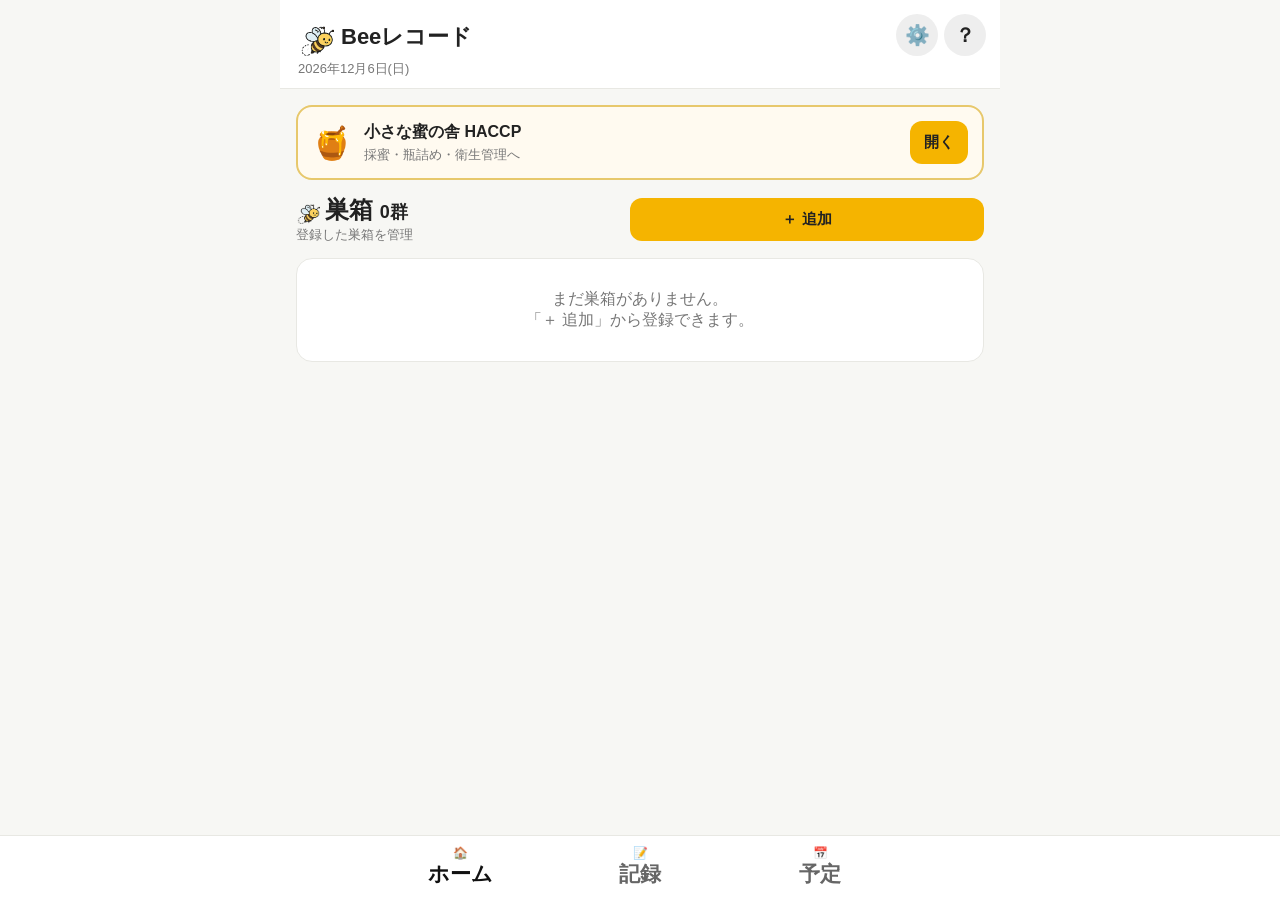
==== index.html @ dd60d052 "Add files via upload" ====
<!doctype html>
<html lang="ja">
<head>
<meta charset="utf-8">
<meta name="viewport" content="width=device-width,initial-scale=1,viewport-fit=cover">
<meta name="theme-color" content="#f5b400">
<meta name="bee-manager-version" content="V63">
<link rel="manifest" href="manifest.json">
<link rel="apple-touch-icon" href="icon-180.png">
<meta name="apple-mobile-web-app-capable" content="yes">
<meta name="apple-mobile-web-app-status-bar-style" content="default">
<title>Beeレコード</title>
<style>
:root{--bg:#f7f7f4;--card:#fff;--ink:#222;--muted:#777;--accent:#f5b400;--line:#e8e8e3;--danger:#d9534f}
*{box-sizing:border-box}body{margin:0;background:var(--bg);color:var(--ink);font-family:-apple-system,BlinkMacSystemFont,"Hiragino Sans","Yu Gothic",sans-serif}
.app{max-width:720px;margin:auto;min-height:100vh;padding-bottom:84px}header{padding:18px 18px 10px;background:var(--card);position:sticky;top:0;z-index:5;border-bottom:1px solid var(--line)}
h1{font-size:22px;margin:0}.date{font-size:13px;color:var(--muted);margin-top:4px}main{padding:16px}.section-title{font-weight:700;margin:18px 0 10px}
.grid{display:grid;grid-template-columns:1fr 1fr;gap:10px}.stat,.card{background:var(--card);border:1px solid var(--line);border-radius:16px;padding:14px}.stat b{font-size:22px;display:block;margin-top:4px}
.muted{color:var(--muted);font-size:13px}button{border:0;border-radius:12px;padding:12px 14px;font-weight:700;font-size:15px;background:var(--accent);color:#222}button.secondary{background:#eee}
.row{display:flex;gap:8px;align-items:center}.row>*{flex:1}.nav{position:fixed;bottom:0;left:0;right:0;background:#fff;border-top:1px solid var(--line);display:flex;justify-content:center;z-index:10}
.nav button{background:transparent;border-radius:0;flex:1;max-width:180px;font-size:12px;color:#666;padding:10px 4px 12px}.nav button.active{color:#111}.nav span{display:block;font-size:21px}
input,select,textarea{width:100%;padding:12px;border:1px solid #ddd;border-radius:11px;background:#fff;font-size:16px}label{display:block;font-size:13px;font-weight:700;margin:12px 0 6px}
.hive{margin-bottom:10px}.hive-head{display:flex;justify-content:space-between;align-items:center}.badge{padding:5px 8px;border-radius:99px;background:#fff3c7;font-size:12px}
.actions{display:flex;gap:8px;margin-top:12px}.actions button{flex:1}.hidden{display:none!important}.back{margin-bottom:12px}.photo-preview{max-width:100%;border-radius:12px;margin-top:8px}
.small{font-size:12px}.danger{color:var(--danger)}.empty{text-align:center;color:var(--muted);padding:30px 10px}.hint{font-size:12px;color:var(--muted);margin-top:6px}
.flow-wrap{margin-top:12px}.flow-title{font-weight:700;margin-bottom:8px}.flow-row{display:flex;gap:8px;overflow-x:auto;padding:4px 2px 8px}
.flow-item{min-width:42px;text-align:center}.flow-frame{width:42px;height:38px;margin:auto;border:2px solid #9b6b32;border-radius:8px;background:#f5f0df;position:relative;padding:3px;box-shadow:inset 0 0 0 1px #d5b57c}
.flow-frame:before,.flow-frame:after{content:"";position:absolute;left:7px;right:7px;height:1px;background:#c9a86f}.flow-frame:before{top:12px}.flow-frame:after{top:24px}
.flow-frame .honey{position:absolute;left:6px;right:6px;bottom:5px;height:0;border-radius:5px;background:#f5b400;opacity:.85}
.flow-frame[data-level="少ない"] .honey{height:18%}.flow-frame[data-level="半分"] .honey{height:43%}.flow-frame[data-level="多い"] .honey{height:68%}.flow-frame[data-level="満杯"] .honey{height:88%}
.flow-label{font-size:12px;font-weight:700;margin-top:4px}.flow-level{font-size:11px;color:var(--muted);margin-top:2px}
.box-stack{display:flex;flex-direction:column;gap:4px;margin-top:10px}.box-tier{height:38px;border:2px solid #9b6b32;border-radius:6px;background:#eee8d6;display:flex;align-items:center;justify-content:center;font-size:12px}.box-tier.built{background:#f5d36b;font-weight:700}
.work-register-section-title{font-size:15px;font-weight:800;margin:12px 0 7px;padding:0}.work-choice{display:grid;grid-template-columns:1fr 1fr;gap:8px}.work-choice button{background:#eee}.work-choice button.selected{background:var(--accent)}
.check-grid{display:grid;grid-template-columns:1fr 1fr;gap:8px}.check{border:1px solid #ddd;border-radius:10px;padding:10px;background:#fff}.check input{width:auto;margin-right:6px}
.move-location{margin-top:4px;line-height:1.45;text-align:left}</style>

<style id="record-b-model-v3">
.record-b-card{background:#fff;border:1px solid #e5e3dc;border-radius:16px;margin-bottom:12px;padding:12px;box-shadow:0 2px 8px rgba(0,0,0,.045)}
.record-b-layout{display:grid;grid-template-columns:76px minmax(0,1fr) 122px;gap:12px;align-items:stretch}
.record-b-year{font-size:10px;font-weight:700;line-height:1.2;margin-top:3px}
.record-b-monthday{font-size:13px;font-weight:800;line-height:1.2;margin-top:2px}
.record-b-weather{font-size:10px;line-height:1.2;margin-top:6px}
.record-b-temp{font-size:10px;font-weight:700;line-height:1.2;margin-top:2px}
.record-b-left{border-right:1px solid #ece9e1;padding:10px 8px;display:flex;flex-direction:column;align-items:center;text-align:center;justify-content:center;border-radius:10px;min-height:100%;box-sizing:border-box}
.record-b-left.record-color-inspection{background:#fff1bd}.record-b-left.record-color-harvest{background:#dcecff}.record-b-left.record-color-addbox{background:#e2f6d7}.record-b-left.record-color-medicine{background:#f2e4ff}.record-b-left.record-color-remove{background:#ffe0df}.record-b-left.record-color-move{background:#e0f4f2}
.record-b-type{width:100%;padding:8px 5px;border-radius:12px;font-size:12px;font-weight:800}
.record-b-date{font-size:10px;line-height:1.45;color:#555;margin-top:8px;word-break:keep-all}
.record-b-center{min-width:0;display:flex;flex-direction:column;justify-content:center}
.record-b-hive-name{font-size:11px;color:#777;margin-bottom:3px}
.record-b-title{font-size:16px;font-weight:800;margin-bottom:5px}
.record-b-info{font-size:11px;line-height:1.65}
.record-b-section{font-size:10px;font-weight:800;color:#777;margin-top:5px;margin-bottom:2px}.record-b-value{font-size:13px;font-weight:700;line-height:1.45}.record-b-work{font-size:11px;line-height:1.65}.record-photo-button{margin-top:7px;width:100%;padding:7px 8px;border:1px solid #ddd;border-radius:9px;background:#fff;font-size:11px;font-weight:800;color:#333}.record-photo-button:active{transform:scale(.98)}.record-photo-modal{position:fixed;inset:0;background:rgba(0,0,0,.72);z-index:9999;display:flex;align-items:center;justify-content:center;padding:18px}.record-photo-panel{width:min(92vw,520px);max-height:88vh;background:#fff;border-radius:16px;padding:12px;overflow:auto}.record-photo-head{display:flex;justify-content:space-between;align-items:center;gap:10px;margin-bottom:8px}.record-photo-close{width:auto;padding:7px 11px;border-radius:9px;background:#eee;color:#333}.record-photo-list{display:flex;flex-direction:column;gap:10px}.record-photo-list img{width:100%;height:auto;border-radius:10px;display:block}
.record-b-info b{font-weight:800}
.record-b-right{background:#faf8f2;border-radius:11px;padding:6px 5px;text-align:center;display:flex;flex-direction:column;justify-content:center}
.record-hive-figure{background:transparent;text-align:center}
.record-flow-title{font-size:7px;font-weight:800;color:#333;margin:0 0 3px}
.record-flow-stack{display:flex;justify-content:center;gap:4px;margin-bottom:6px}
.record-flow-item{width:25px;flex:0 0 25px}
.record-flow-frame{height:34px;border:1.7px solid #936b32;border-radius:4px;background:#f5f0df;position:relative;overflow:hidden}
.record-flow-frame:before,.record-flow-frame:after{content:"";position:absolute;left:3px;right:3px;height:1px;background:#c9a86f;z-index:2}
.record-flow-frame:before{top:10px}.record-flow-frame:after{top:20px}
.record-honey{position:absolute;left:3px;right:3px;bottom:2px;height:0;background:#f5b400;border-radius:3px;opacity:.9}
.record-flow-frame[data-level="少ない"] .record-honey{height:18%}
.record-flow-frame[data-level="半分"] .record-honey{height:43%}
.record-flow-frame[data-level="多い"] .record-honey{height:68%}
.record-flow-frame[data-level="満杯"] .record-honey{height:88%}
.record-flow-frame span{position:absolute;bottom:0;left:0;right:0;font-size:6px;line-height:9px;font-weight:800;z-index:3}
.record-flow-level{font-size:6px;color:#777;white-space:nowrap;overflow:hidden}
.harvest-flow-picker .flow-item{cursor:pointer}.harvest-flow-picker .flow-frame.selected{outline:3px solid #f5b400;background:#ffe9a3}
.record-box-title{font-size:7px;font-weight:800;color:#333;margin:0 0 3px}
.record-box-stack{display:flex;flex-direction:column;gap:2px;margin:0 4px}
.record-box-tier{height:17px;border:1.4px solid #936b45;border-radius:3px;background:#eee;position:relative;display:flex;align-items:center;justify-content:center;overflow:hidden;box-sizing:border-box}
.record-box-tier.built,.record-box-tier.empty{height:17px}
.record-box-tier.built{background:#f5d36b}
.record-box-tier span{font-size:7px;line-height:1;display:flex;align-items:center;justify-content:center;width:100%;height:100%;text-align:center;color:#684b2d;font-weight:800}
.record-hive-caption{font-size:7px;color:#777;margin-top:4px}
.record-photos{display:flex;gap:6px;overflow-x:auto;margin-top:8px}
.record-photos .photo-preview{width:72px;height:54px;object-fit:cover;margin-top:0;flex:0 0 auto}
.record-color-inspection{background:#fff1bd;color:#795b16}
.record-color-harvest{background:#dcecff;color:#2462a3}
.record-color-addbox{background:#e2f6d7;color:#2c7a25}
.record-color-medicine{background:#f2e4ff;color:#7142a5}
.record-color-remove{background:#ffe0df;color:#a33a35}
.record-color-move{background:#e0f4f2;color:#23736e}
@media(max-width:380px){.record-b-layout{grid-template-columns:64px minmax(0,1fr) 106px;gap:8px}.record-b-title{font-size:14px}.record-b-info{font-size:10px}.record-b-date{font-size:9px}.record-flow-item{width:22px}.record-flow-frame{height:31px}.record-box-stack{margin:0 3px}.record-box-tier,.record-box-tier.built,.record-box-tier.empty{height:16px}.record-box-tier span{line-height:1}}
</style>


<style id="record-swipe-delete">
.record-swipe{position:relative;overflow:hidden;border-radius:16px;margin-bottom:12px;background:#e85b55}
.record-swipe .record-b-card{position:relative;z-index:2;margin-bottom:0;transition:transform .22s ease;touch-action:pan-y}
.record-delete{position:absolute;z-index:1;right:0;top:0;bottom:0;width:78px;border:0;border-radius:0;background:#e85b55;color:#fff;font-size:14px;font-weight:800;cursor:pointer}
.record-swipe.open .record-b-card{transform:translateX(-78px)}
.harvest-box-picker .box-tier{cursor:pointer}
</style>

<style id="v47-schedule-only">
.schedule-head{display:flex;justify-content:space-between;align-items:center;gap:10px;margin-bottom:14px}.schedule-head h2{margin:0}.schedule-sub{font-size:12px;color:var(--muted);margin-top:3px}.schedule-add{padding:10px 14px}.week-card{background:#fff;border:1px solid var(--line);border-radius:16px;padding:12px;margin-bottom:18px}.week-month{text-align:center;font-weight:800;margin-bottom:10px}.week-row{display:grid;grid-template-columns:repeat(7,1fr);gap:3px;text-align:center}.week-day{font-size:10px;color:#777}.week-date{height:34px;display:flex;align-items:center;justify-content:center;border-radius:50%;font-size:13px;position:relative}.week-date.today{background:var(--accent);font-weight:800}.week-date.has-task:after{content:"";width:5px;height:5px;border-radius:50%;background:#9b6b32;position:absolute;bottom:1px}.schedule-section{display:flex;align-items:center;justify-content:space-between;margin:17px 2px 8px}.schedule-section b{font-size:16px}.count-pill{font-size:11px;background:#eee;padding:5px 9px;border-radius:99px}.task-card{background:#fff;border:1px solid var(--line);border-radius:16px;padding:12px;margin-bottom:9px;display:grid;grid-template-columns:50px minmax(0,1fr);gap:10px;align-items:center}.task-time{text-align:center;font-size:12px;font-weight:800}.task-main{min-width:0}.task-title{font-weight:800;font-size:15px}.task-meta{font-size:12px;color:#666;margin-top:3px}.task-memo{font-size:11px;color:#777;margin-top:3px}.task-actions{grid-column:1/-1;display:flex;gap:7px}.task-actions button{flex:1;padding:9px;font-size:12px}.task-record{background:var(--accent);color:#222}.task-done{opacity:.58}.schedule-form-title{margin:0 0 12px}.schedule-form .card{margin-bottom:10px}.schedule-work-grid{display:grid;grid-template-columns:1fr 1fr;gap:8px;margin-top:8px}.schedule-work-grid button{background:#eee;padding:12px 8px;font-size:13px}.schedule-work-grid button.selected{background:var(--accent)}.schedule-save{width:100%;margin-top:12px}.schedule-empty{text-align:center;padding:22px;color:#777}.month-nav{display:flex;align-items:center;justify-content:space-between;margin-bottom:10px}.month-nav button{background:#eee;padding:7px 11px;font-size:13px}.month-title{font-weight:800}.month-grid{display:grid;grid-template-columns:repeat(7,1fr);gap:3px;text-align:center}.month-cell{height:38px;display:flex;align-items:center;justify-content:center;position:relative;border-radius:10px;font-size:13px}.month-cell.blank{visibility:hidden}.month-cell.today{background:var(--accent);font-weight:800}.month-cell.has-task:after{content:"";width:5px;height:5px;border-radius:50%;background:#9b6b32;position:absolute;bottom:3px}.month-cell{cursor:pointer}.month-cell.selected{outline:2px solid #9b6b32;outline-offset:-2px}.selected-day-head{display:flex;align-items:center;justify-content:space-between;margin:17px 2px 8px}.selected-day-head b{font-size:16px}.calendar-marks{position:absolute;bottom:3px;left:0;right:0;display:flex;justify-content:center;gap:3px;height:6px}.calendar-dot{width:5px;height:5px;border-radius:50%}.calendar-dot.task{background:#f5b400;border:1px solid #9b6b32}.calendar-dot.record{background:#5b9bd5}.calendar-legend{display:flex;justify-content:center;gap:16px;margin-top:9px;font-size:10px;color:#666}.calendar-legend span{display:flex;align-items:center;gap:5px}.calendar-legend i{display:inline-block;width:7px;height:7px;border-radius:50%}.calendar-legend .task{background:#f5b400;border:1px solid #9b6b32}.calendar-legend .record{background:#5b9bd5}.day-record-card{background:#fff;border:1px solid var(--line);border-left:5px solid #5b9bd5;border-radius:14px;padding:11px 12px;margin-bottom:8px}.day-record-title{font-weight:800;font-size:14px}.day-record-meta{font-size:12px;color:#666;margin-top:3px}.day-record-memo{font-size:11px;color:#777;margin-top:5px;white-space:pre-wrap}.selected-day-subhead{display:flex;align-items:center;justify-content:space-between;margin:10px 2px 7px}.selected-day-subhead b{font-size:13px}
</style>

<style id="v54-bee-record-brand">
.bee-mark{display:inline-block;width:34px;height:34px;object-fit:contain;vertical-align:middle;margin-right:5px}
.bee-mark.small{width:25px;height:25px;margin-right:4px}
.bee-brand{display:flex;align-items:center;gap:3px}
.bee-brand .bee-mark{width:38px;height:38px;margin-right:2px}
</style>
</head>
<body>
<div class="app">
<header style="position:sticky"><button id="backupSettingsBtn" type="button" aria-label="設定" onclick="openBackupSettings()" style="position:absolute;right:62px;top:14px;width:42px;height:42px;padding:0;background:#eee;border-radius:50%;font-size:20px;z-index:2">⚙️</button><button id="helpBtn" type="button" aria-label="使い方" onclick="openBeeHelp()" style="position:absolute;right:14px;top:14px;width:42px;height:42px;padding:0;background:#eee;border-radius:50%;font-size:20px;z-index:2">？</button><h1 class="bee-brand"><img class="bee-mark" src="[data-uri]" alt=""><span>Beeレコード</span></h1><div class="date" id="today"></div></header>
<main id="main"></main>
<nav class="nav">
<button data-tab="home" class="active">🏠<span>ホーム</span></button>
<button data-tab="records">📝<span>記録</span></button>
<button data-tab="calendar">📅<span>予定</span></button>
</nav>
</div>
<script>
if("serviceWorker"in navigator)navigator.serviceWorker.register("./sw.js");
const KEY="beeManagerV1";
let data=JSON.parse(localStorage.getItem(KEY)||'{"hives":[],"records":[],"tasks":[]}');
data.hives=(data.hives||[]).map(h=>({...h,realTiers:Number(h.realTiers||0),builtTiers:Number(h.builtTiers||0),flowHive:!!h.flowHive,flowCount:Number(h.flowCount||0),flowLevels:Array.isArray(h.flowLevels)?h.flowLevels:[]}));
data.records=(data.records||[]).map((r,i)=>({...r,workType:r.workType||"inspection",realTiers:Number(r.realTiers||0),builtTiers:Number(r.builtTiers||0),flowHive:!!r.flowHive,flowCount:Number(r.flowCount||0),flowLevels:Array.isArray(r.flowLevels)?r.flowLevels:[],createdAt:Number(r.createdAt||i+1)}));
let currentTab="home",editingHive=null,selectedHive=null,harvestSelectedCount=0,harvestSelectedTiers=[],harvestFlowSelected=[],scheduleEditing=false,scheduleWork="inspection",activeTaskId=null,scheduleMonthOffset=0,scheduleSelectedDate=null;
const save=()=>{
  localStorage.setItem(KEY,JSON.stringify(data));
  try{
    const bridge={app:"Beeレコード",version:1,updatedAt:Date.now(),hives:(data.hives||[]).map(h=>({id:h.id,name:h.name||"",place:h.place||""})),records:(data.records||[]).filter(r=>(r.workType||"")==="harvest").map(r=>({id:r.id,hiveId:r.hiveId,date:r.date||"",workType:"harvest",harvestBoxes:Number(r.harvestBoxes||0),harvestBoxTiers:Array.isArray(r.harvestBoxTiers)?r.harvestBoxTiers:[],harvestFlows:Array.isArray(r.harvestFlows)?r.harvestFlows:[],memo:r.memo||""}))};
    localStorage.setItem("beeHaccpBridgeV1",JSON.stringify(bridge));
  }catch(e){}
};
const esc=s=>String(s??"").replace(/[&<>\"']/g,m=>({"&":"&amp;","<":"&lt;",">":"&gt;",'"':"&quot;","'":"&#39;"}[m]));
const today=()=>new Date().toISOString().slice(0,10);
document.getElementById("today").textContent=new Date().toLocaleDateString("ja-JP",{year:"numeric",month:"long",day:"numeric",weekday:"short"});
function render(){document.querySelectorAll(".nav button").forEach(b=>b.classList.toggle("active",b.dataset.tab===currentTab));const m=document.getElementById("main");if(currentTab==="home")home(m);else if(currentTab==="hives")hives(m);else if(currentTab==="records")records(m);else calendar(m)}
function activeHives(){return data.hives.filter(h=>!h.discarded)}
function home(m){
 if(editingHive!==null){hiveForm(m);return}
 const hs=activeHives();
 m.innerHTML=`<div class="card" style="margin-bottom:14px;border:2px solid #e7c86c;background:#fffaf0"><div style="display:flex;align-items:center;gap:12px"><div style="font-size:32px">🍯</div><div style="flex:1"><b style="font-size:16px">小さな蜜の舎 HACCP</b><div class="muted" style="margin-top:3px">採蜜・瓶詰め・衛生管理へ</div></div><button onclick="location.href='./haccp.html'" style="flex:0 0 auto">開く</button></div></div><div class="row"><div><h2 style="margin:0"><img class="bee-mark small" src="[data-uri]" alt="">巣箱 <span style="font-size:18px">${hs.length}群</span></h2><div class="muted">登録した巣箱を管理</div></div><button onclick="addHive()">＋ 追加</button></div>
 <div style="margin-top:14px">${hs.length?hs.map(h=>hiveCard(h)).join(""):'<div class="card empty">まだ巣箱がありません。<br>「＋ 追加」から登録できます。</div>'}</div>`;
}
function hives(m){if(editingHive!==null){hiveForm(m);return}const hs=activeHives();m.innerHTML=`<div class="row"><div><h2 style="margin:0">巣箱</h2><div class="muted">巣箱の状況は作業登録から更新します</div></div><button onclick="addHive()">＋ 追加</button></div><div style="margin-top:14px">${hs.length?hs.map(hiveCard).join(""):'<div class="card empty">まだ巣箱がありません。<br>「＋ 追加」から登録できます。</div>'}</div>`}
function stackHtml(real,built){return Array.from({length:real},(_,i)=>`<div class="box-tier ${i<built?"built":""}">${i<built?"巣あり":"空段"}・${i+1}段目</div>`).join("")}
function removeStackHtml(real,built){return Array.from({length:real},(_,i)=>`<div class="box-tier ${i<built?"built":""}" data-tier="${i+1}">${i<built?"巣あり":"空段"}・${i+1}段目</div>`).join("")}
function harvestStackHtml(real,built,selected){
 return Array.from({length:built},(_,i)=>{
  const tier=i+1,chosen=selected.includes(tier);
  return `<div class="box-tier built${chosen?" selected":""}" data-tier="${tier}">${tier}段目</div>`;
 }).join("");
}
function flowHtml(h,onclickMode=true){return h.flowHive?`<div class="flow-wrap"><div class="flow-title">🍯 フローハイブ ${h.flowCount}基</div><div class="flow-row">${Array.from({length:h.flowCount},(_,i)=>flowMini(h,i,onclickMode)).join("")}</div></div>`:'<div class="hint" style="margin-top:10px">フローハイブ：なし</div>'}
function flowMini(h,i,clickable=true){const level=(h.flowLevels||[])[i]||"空";return `<div class="flow-item" ${clickable?`onclick="cycleFlow('${h.id}',${i})"`:""}><div class="flow-frame" data-level="${esc(level)}"><div class="honey"></div></div><div class="flow-label">基 ${i+1}</div><div class="flow-level">${esc(level)}</div></div>`}
function hiveCard(h){const rs=data.records.filter(r=>r.hiveId===h.id).sort((a,b)=>b.date.localeCompare(a.date));const last=rs[0];const real=Number(h.realTiers||0),built=Math.min(Number(h.builtTiers||0),real);return `<div class="card hive"><div class="hive-head"><b><img class="bee-mark small" src="[data-uri]" alt="">${esc(h.name)}</b><span class="badge">${esc(h.status||"未設定")}</span></div><div class="muted">設置場所：${esc(h.place||"未設定")}</div>${h.flowHive?flowHtml(h,false):""}<div class="box-stack">${stackHtml(real,built)||'<div class="hint">重箱の段数未設定</div>'}</div><div class="small" style="margin-top:8px">最終作業：${last?esc(last.date):"まだなし"}</div><div class="actions"><button onclick="viewHive('${h.id}')">詳細</button><button class="secondary" onclick="editHive('${h.id}')">編集</button></div></div>`}
function cycleFlow(id,i){const h=data.hives.find(x=>x.id===id);if(!h)return;const seq=["空","少ない","半分","多い","満杯"];h.flowLevels=h.flowLevels||[];h.flowLevels[i]=seq[(seq.indexOf(h.flowLevels[i]||"空")+1)%seq.length];save();render()}
function hiveForm(m){const isNew=editingHive==="new";const h=isNew?{}:data.hives.find(x=>x.id===editingHive)||{};m.innerHTML=`<button class="secondary back" onclick="editingHive=null;render()">← 戻る</button><h2>${isNew?"巣箱を追加":"巣箱情報を編集"}</h2>${isNew?'<div class="hint">新しい巣箱は、登録時に現在の状況も入力できます。登録後の状況変更は作業登録から行います。</div>':'<div class="hint">段数・巣あり・フローハイブ・群の状態は、ここでは変更できません。作業登録の内検・作業結果から更新します。</div>'}<label>巣箱名・番号</label><input id="hn" value="${esc(h.name||"")}" placeholder="例：巣箱01"><label>設置場所</label><input id="hp" value="${esc(h.place||"")}" placeholder="例：○○畑">${isNew?`<div class="section-title">初期の巣箱状況</div><label>群の状態</label><select id="hs"><option value="未設定">未設定</option><option value="強群">強群</option><option value="普通">普通</option><option value="弱群">弱群</option></select><label>重箱の実段数</label><input id="hreal" type="number" min="0" max="20" value="0"><label>巣が出来ている段数（上から）</label><input id="hbuilt" type="number" min="0" max="20" value="0"><div class="hint">「巣あり」は重箱の上から数えます。</div><label>フローハイブ</label><select id="hflow"><option value="false">なし</option><option value="true">あり</option></select><label>フローハイブ設置基数</label><input id="hfc" type="number" min="0" max="10" value="0"><div id="newFlowArea"></div>`:''}<label>メモ</label><textarea id="hm" rows="4">${esc(h.memo||"")}</textarea><button style="width:100%;margin-top:14px" onclick="saveHive()">保存</button>${!isNew?`<button style="width:100%;margin-top:10px;background:#e85b55;color:#fff" onclick="discardHive('${h.id}')">群を破棄</button>`:""}`;if(isNew){hflow.onchange=updateNewFlow;hfc.oninput=updateNewFlow;updateNewFlow()}}function updateNewFlow(){const a=document.getElementById("newFlowArea"),on=hflow.value==="true",n=on?Math.max(0,Number(hfc.value||0)):0;a.innerHTML=on?`<label>各フローハイブの初期貯蜜状況</label><div class="flow-row">${Array.from({length:n},(_,i)=>`<div class="flow-item"><div class="flow-frame" id="nf${i}" data-level="空" onclick="cycleNewFlow(${i})"><div class="honey"></div></div><div class="flow-label">基 ${i+1}</div><div class="flow-level" id="nfl${i}">空</div></div>`).join("")}</div><div class="hint">各基をタップして「空 → 少ない → 半分 → 多い → 満杯」と変更できます。</div>`:""}function cycleNewFlow(i){const e=document.getElementById("nf"+i),l=document.getElementById("nfl"+i),s=["空","少ない","半分","多い","満杯"];const n=s[(s.indexOf(e.dataset.level)+1)%s.length];e.dataset.level=n;l.textContent=n;e.dataset.level=n;e.setAttribute("data-level",n)}function addHive(){editingHive="new";currentTab="hives";render()}
function editHive(id){editingHive=id;render()}
function discardHive(id){
 const h=data.hives.find(x=>x.id===id);if(!h)return;
 if(!confirm(`「${h.name}」を破棄しますか？\n\nホームの管理対象から外れます。過去の作業記録は残ります。`))return;
 h.discarded=true;h.discardedAt=Date.now();save();editingHive=null;selectedHive=null;render();
}
function saveHive(){const n=document.getElementById("hn").value.trim();if(!n)return alert("巣箱名・番号を入力してください");const isNew=editingHive==="new";const o=isNew?{}:(data.hives.find(x=>x.id===editingHive)||{});let real=Number(o.realTiers||0),built=Number(o.builtTiers||0),flow=!!o.flowHive,count=Number(o.flowCount||0),levels=Array.isArray(o.flowLevels)?o.flowLevels:[];if(isNew){real=Math.max(0,Number(document.getElementById("hreal")?.value||0));built=Math.min(real,Math.max(0,Number(document.getElementById("hbuilt")?.value||0)));count=document.getElementById("hflow")?.value==="true"?Math.max(0,Number(document.getElementById("hfc")?.value||0)):0;flow=count>0;levels=flow?Array.from({length:count},(_,i)=>document.getElementById("nf"+i)?.dataset.level||"空"):[];const status=document.getElementById("hs")?.value||"未設定";const h={id:crypto.randomUUID(),name:n,place:document.getElementById("hp").value,memo:document.getElementById("hm").value,status,realTiers:real,builtTiers:built,flowHive:flow,flowCount:count,flowLevels:levels};data.hives.push(h)}else{const h={id:editingHive,name:n,place:document.getElementById("hp").value,memo:document.getElementById("hm").value,status:o.status||"未設定",realTiers:real,builtTiers:built,flowHive:flow,flowCount:count,flowLevels:levels};data.hives[data.hives.findIndex(x=>x.id===editingHive)]=h}save();editingHive=null;render()}
function viewHive(id){selectedHive=id;const h=data.hives.find(x=>x.id===id);const rs=data.records.filter(r=>r.hiveId===id).sort((a,b)=>Number(b.createdAt||0)-Number(a.createdAt||0));const real=Number(h.realTiers||0),built=Math.min(Number(h.builtTiers||0),real);document.getElementById("main").innerHTML=`<button class="secondary back" onclick="selectedHive=null;render()">← 巣箱一覧</button><div class="card"><h2 style="margin-top:0"><img class="bee-mark small" src="[data-uri]" alt="">${esc(h.name)}</h2><div>場所：${esc(h.place||"-")}</div><div>状態：${esc(h.status||"-")}</div>${flowHtml(h,false)}<div class="box-stack">${stackHtml(real,built)||'<div class="hint">未設定</div>'}</div><div style="margin-top:8px"><b>重箱</b>：実段数 ${real}段／巣あり ${built}段（上から）</div><div class="muted" style="margin-top:10px">${esc(h.memo||"")}</div></div><div class="section-title">作業履歴</div>${rs.length?rs.map(recordCard).join(""):'<div class="card empty">記録なし</div>'}<button style="width:100%;margin-top:10px" onclick="newRecord('${id}')">＋ この巣箱の作業を記録</button>`}
function workLabel(t){
 const labels={inspection:"内見",harvest:"採蜜",addbox:"次箱",medicine:"薬設置",remove:"撤去",move:"移動"};
 return labels[t]||"作業";
}
function recordHiveFigure(r){
 const real=Math.max(0,Number(r.realTiers||0));
 const built=Math.min(real,Math.max(0,Number(r.builtTiers||0)));
 const flowCount=Math.max(0,Number(r.flowCount||0));
 const levels=Array.isArray(r.flowLevels)?r.flowLevels:[];
 const flow=flowCount?`<div class="record-flow-title">フローハイブ（貯蜜量）</div><div class="record-flow-stack">${Array.from({length:flowCount},(_,i)=>{
   const lv=levels[i]||"空";
   return `<div class="record-flow-item"><div class="record-flow-frame" data-level="${esc(lv)}"><div class="record-honey"></div><span>基${i+1}</span></div><div class="record-flow-level">${esc(lv)}</div></div>`;
 }).join("")}</div>`:"";
 const boxes=real?Array.from({length:real},(_,i)=>`<div class="record-box-tier ${i<built?"built":"empty"}"><span>${i<built?"巣あり":"空"}</span></div>`).join(""):'<div class="record-box-tier empty"><span>未設定</span></div>';
 return `<div class="record-hive-figure">${flow}<div class="record-box-title">重箱（巣の状態）</div><div class="record-box-stack">${boxes}</div><div class="record-hive-caption">作業後の巣箱</div></div>`;
}
function openRecordPhotos(id){
 const r=data.records.find(x=>x.id===id);if(!r)return;
 const photos=(r.photos||[]).filter(Boolean);if(!photos.length&&r.photo)photos.push(r.photo);if(!photos.length)return;
 const old=document.getElementById("recordPhotoModal");if(old)old.remove();
 const modal=document.createElement("div");modal.id="recordPhotoModal";modal.className="record-photo-modal";
 modal.innerHTML=`<div class="record-photo-panel" onclick="event.stopPropagation()">
   <div class="record-photo-head"><b>📷 写真</b><button class="record-photo-close" type="button" onclick="closeRecordPhotos()">閉じる</button></div>
   <div class="record-photo-list">${photos.map(p=>`<img src="${esc(p)}" alt="作業写真">`).join("")}</div>
 </div>`;
 modal.addEventListener("click",closeRecordPhotos);document.body.appendChild(modal);
}
function closeRecordPhotos(){const m=document.getElementById("recordPhotoModal");if(m)m.remove();}
function latestRecordId(){const rs=(data.records||[]).map((r,i)=>({r,i})).sort((a,b)=>(Number(b.r.createdAt||0)-Number(a.r.createdAt||0))||(b.i-a.i));return rs[0]?.r?.id||null}
function recordCard(r){
 const canDelete=currentTab==="records" && r.id===latestRecordId();
 const h=data.hives.find(x=>x.id===r.hiveId);
 const labels={inspection:"内見",harvest:"採蜜",addbox:"次箱",medicine:"薬設置",remove:"撤去",move:"移動"};
 const cls={inspection:"record-color-inspection",harvest:"record-color-harvest",addbox:"record-color-addbox",medicine:"record-color-medicine",remove:"record-color-remove",move:"record-color-move"};
 const details=[];

 if(r.harvestBoxTiers?.length || r.harvestBoxes || r.harvestFlows?.length){
   const hb=r.harvestBoxes||r.harvestBoxTiers?.length||0;
   const hf=r.harvestFlows||[];
   details.push(`<div><b>採蜜</b><div style="margin-left:0.5em">重箱　　${hb}箱${hf.length?`<br>ハイブ　${hf.length}基`:""}</div></div>`);
 }

 const feedText=r.inspectionFeed||r.feed;
 if(feedText)details.push(`<div><b>給餌</b>　${esc(feedText)}</div>`);

 if(r.addBoxes||r.addFlows){
   details.push(`<div><b>次箱</b><div style="margin-left:0.5em">${r.addBoxes?`重箱　　${r.addBoxes}段`:""}${r.addFlows?`${r.addBoxes?`<br>`:``}ハイブ　${r.addFlows}基`:``}</div></div>`);
 }

 if(r.medicineName || r.medicineAmount || r.medicinePlace){
   details.push(`<div><b>薬設置</b><div style="margin-left:0.5em">薬名　${esc(r.medicineName||"")}<br>量　　${esc(r.medicineAmount||"")}<br>場所　${esc(r.medicinePlace||"")}</div></div>`);
 }

 if(r.removeBoxTiers?.length || r.removeBoxes || r.removeFlows?.length){
   const rb=r.removeBoxes||r.removeBoxTiers?.length||0;
   const rf=r.removeFlows||[];
   details.push(`<div><b>撤去</b><div style="margin-left:0.5em">${rb?`重箱　${rb}段`:""}${rf.length?`${rb?"<br>":""}ハイブ　${rf.length}基`:""}</div></div>`);
 }

 if(r.movePlace)details.push(`<div><b>移動</b><div class="move-location">${esc(r.moveFromPlace||"未設定")}<br>↓<br>${esc(r.movePlace)}</div></div>`);

 const photos=(r.photos||[]).filter(Boolean);if(!photos.length&&r.photo)photos.push(r.photo);
 const figure=recordHiveFigure(r);
 const status=esc(r.status||h?.status||"未設定");

 return `<div class="${canDelete?"record-swipe":"record-static"}" data-record-id="${esc(r.id||"")}">
  ${canDelete?`<button class="record-delete" type="button" onclick="deleteRecord('${esc(r.id||"")}')">削除</button>`:""}
  <div class="record-b-card">
   <div class="record-b-layout">
    <div class="record-b-left ${cls[r.workType]||"record-color-inspection"}">
     <div class="record-b-type">${labels[r.workType]||"作業"}</div>
     <div class="record-b-year">${esc((r.date||"").slice(0,4))}年</div>
     <div class="record-b-monthday">${esc((r.date||"").slice(5).replace(/-/g,"/"))}</div>
     <div class="record-b-weather">${esc(r.weather||"")}</div>
     <div class="record-b-temp">${r.temp!=null&&r.temp!==""?esc(r.temp)+"℃":""}</div>
    </div>
    <div class="record-b-center">
     <div class="record-b-section">群の名前</div>
     <div class="record-b-value">${esc(h?.name||"削除済み")}</div>
     <div class="record-b-section">群の状況</div>
     <div class="record-b-value">${status}</div>
     <div class="record-b-section">作業の内容</div>
     <div class="record-b-work">${details.join("")||'<div class="muted">記録内容なし</div>'}${r.memo?`<div style="margin-top:7px"><b>メモ</b><div>${esc(r.memo)}</div></div>`:""}</div>
     ${photos.length?`<button class="record-photo-button" type="button" onclick="openRecordPhotos('${esc(r.id||"")}')">📷 写真を見る（${photos.length}枚）</button>`:""}
    </div>
    <div class="record-b-right">${figure}</div>
   </div>
  </div>
 </div>`;
}
// V52: 20件制限は「記録」タブの一覧だけ。予定カレンダーとホーム→群の詳細→作業履歴は全件表示。
function records(m){const rs=[...data.records].sort((a,b)=>Number(b.createdAt||0)-Number(a.createdAt||0)).slice(0,20);m.innerHTML=`<div class="row"><div><h2 style="margin:0">記録</h2><div class="muted">すべての作業に内検を含みます</div></div><button onclick="newRecord()">＋ 記録</button></div><div style="margin-top:14px">${rs.length?rs.map(recordCard).join(""):'<div class="card empty">まだ記録がありません。</div>'}</div>`}
function newRecord(hiveId,presetWork,taskId){
 const m=document.getElementById("main");currentTab="records";
 const hs=activeHives();const h=hs.find(x=>x.id===hiveId)||hs[0];
 if(!h){m.innerHTML='<div class="card empty">先に巣箱を登録してください。</div>';return}
 selectedWorks=presetWork&&presetWork!=="inspection"?["inspection",presetWork]:["inspection"];activeTaskId=taskId||null;
 m.innerHTML=`<button class="secondary back" onclick="render()">← 戻る</button><h2>📝 作業を登録</h2>
 <label>巣箱</label><select id="rh">${activeHives().map(x=>`<option value="${x.id}" ${x.id===h.id?"selected":""}>${esc(x.name)}</option>`).join("")}</select>
 <label>作業を選択（内見は常に含まれます）</label><div class="work-choice">${[["inspection","内検"],["harvest","採蜜"],["addbox","次箱"],["medicine","薬設置"],["remove","撤去"],["move","移動"]].map(([t,l])=>`<button id="wt-${t}" class="${selectedWorks.includes(t)?"selected":""}" onclick="toggleWork('${t}')">${l}</button>`).join("")}</div><div class="hint">内見＋その他1つまで。その他の作業を選ぶと自動で切り替わります。</div>
 <label>日付</label><input id="rd" type="date" value="${today()}"><label>天気</label><select id="rw"><option>☀️ 晴れ</option><option>☁️ 曇り</option><option>🌧️ 雨</option></select>
 <label>気温（℃）</label><input id="rt" type="number" placeholder="28"><div id="inspectionArea"></div><div id="flowRecordArea"></div><div id="workArea"></div><div id="feedArea"></div>
 <div class="section-title">写真</div><div id="photoArea"></div><label>メモ</label><textarea id="rm" rows="5"></textarea>
 <button style="width:100%;margin-top:14px" onclick="saveRecord()">記録する</button>`;
 document.getElementById("rh").onchange=updateRecordHive;updateRecordHive();
}
function updateRecordHive(){const h=data.hives.find(x=>x.id===document.getElementById("rh").value);if(!h)return;const ia=document.getElementById("inspectionArea");if(ia)ia.innerHTML="";harvestSelectedCount=0;harvestSelectedTiers=[];harvestFlowSelected=[];updateFlowRecord();updateWorkArea();updatePhotoFields()}
function setWork(type){
 if(!Array.isArray(selectedWorks))selectedWorks=["inspection"];
 if(!selectedWorks.includes("inspection"))selectedWorks.unshift("inspection");
 if(type!=="inspection")selectedWorks=["inspection",type];
 document.querySelectorAll(".work-choice button").forEach(b=>b.classList.toggle("selected",selectedWorks.includes(b.id.replace("wt-",""))));
 updateRecordHive();
}
function updateFlowRecord(){const area=document.getElementById("flowRecordArea");if(area)area.innerHTML=""}
function cycleRecordFlow(i){const el=document.getElementById("rf"+i),lab=document.getElementById("rfl"+i),seq=["空","少ない","半分","多い","満杯"];if(!el)return;const next=seq[(seq.indexOf(el.dataset.level)+1)%seq.length];el.dataset.level=next;el.setAttribute("data-level",next);lab.textContent=next}
function harvestFlowHtml(h){const n=Number(h.flowCount||0);if(!n)return "";return `<label>採蜜するフローハイブ</label><div class="flow-row" id="harvestFlowBoxes">${Array.from({length:n},(_,i)=>{const level=harvestFlowSelected.includes(i)?"空":((h.flowLevels||[])[i]||"空");return `<div class="flow-item"><div class="flow-frame ${harvestFlowSelected.includes(i)?"selected":""}" id="hf${i}" data-level="${esc(level)}" onclick="tapHarvestFlow(${i})"><div class="honey"></div></div><div class="flow-label">基 ${i+1}</div><div class="flow-level" id="hfl${i}">${esc(level)}</div></div>`}).join("")}</div><div class="hint">採蜜する基をタップすると「空」になります。</div>`}
function toggleHarvestBox(tier){
 const h=data.hives.find(x=>x.id===document.getElementById("rh")?.value);if(!h)return;
 const built=Math.min(+h.builtTiers||0,+h.realTiers||0);
 if(tier<1||tier>built)return;
 if(harvestSelectedTiers.includes(tier)) harvestSelectedTiers=harvestSelectedTiers.filter(x=>x!==tier);
 else harvestSelectedTiers.push(tier);
 harvestSelectedTiers.sort((a,b)=>a-b);
 harvestSelectedCount=harvestSelectedTiers.length;
 updateWorkArea();
}
function tapHarvestFlow(i){const h=data.hives.find(x=>x.id===document.getElementById("rh")?.value);if(!h)return;const level=(h.flowLevels||[])[i]||"空";if(level==="空"&&!harvestFlowSelected.includes(i))return;if(harvestFlowSelected.includes(i)){harvestFlowSelected=harvestFlowSelected.filter(x=>x!==i);updateWorkArea();return}harvestFlowSelected.push(i);updateWorkArea()}
function updateWorkArea(){
 const area=document.getElementById("workArea"),feed=document.getElementById("feedArea");if(!area)return;
 area.innerHTML="";if(feed)feed.innerHTML="";
 const h=data.hives.find(x=>x.id===document.getElementById("rh")?.value);if(!h)return;

 // 次箱・撤去は「内見」の群の状態だけを表示
 const statusOnly=selectedWorks.some(x=>x==="harvest"||x==="addbox"||x==="remove");
 if(statusOnly){
   area.innerHTML+=`<div class="work-register-section-title">内見</div><div class="card"><label>群の状態</label><select id="rs"><option ${h.status==="強群"?"selected":""}>強群</option><option ${h.status==="普通"?"selected":""}>普通</option><option ${h.status==="弱群"?"selected":""}>弱群</option><option ${!h.status||h.status==="未設定"?"selected":""}>未設定</option></select></div>`;
 }else if(selectedWorks.includes("inspection")){
   const flowSection=h.flowHive&&Number(h.flowCount||0)?`<label>フローハイブ貯蜜状況</label><div class="flow-row">${Array.from({length:Number(h.flowCount||0)},(_,i)=>{const level=(h.flowLevels||[])[i]||"空";return `<div class="flow-item"><div class="flow-frame" id="rf${i}" data-level="${esc(level)}" onclick="cycleRecordFlow(${i})"><div class="honey"></div></div><div class="flow-label">基 ${i+1}</div><div class="flow-level" id="rfl${i}">${esc(level)}</div></div>`}).join("")}</div><div class="hint">タップするたびに「空 → 少ない → 半分 → 多い → 満杯」と変わります。</div>`:"";
   area.innerHTML+=`<div class="work-register-section-title">内見</div><div class="card"><label>群の状態</label><select id="rs"><option ${h.status==="強群"?"selected":""}>強群</option><option ${h.status==="普通"?"selected":""}>普通</option><option ${h.status==="弱群"?"selected":""}>弱群</option><option ${!h.status||h.status==="未設定"?"selected":""}>未設定</option></select><label>巣あり段数（上から）</label><input id="rbuilt" type="number" min="0" max="${h.realTiers||0}" value="${h.builtTiers||0}">${flowSection}</div>`;
 }
 if(selectedWorks.includes("inspection")&&selectedWorks.length===1){
   feed.innerHTML=`<div class="work-register-section-title">給餌</div><div class="card"><div class="check-grid"><label class="check"><input id="feedWater" type="checkbox">水</label><label class="check"><input id="feedFood" type="checkbox">餌</label></div></div>`;
 }
 if(selectedWorks.includes("harvest")){
   const realTiers=+h.realTiers||0,builtTiers=Math.min(+h.builtTiers||0,realTiers);
   harvestSelectedTiers=harvestSelectedTiers.filter(t=>t>=1&&t<=builtTiers);
   harvestSelectedCount=harvestSelectedTiers.length;
   area.innerHTML+=`<div class="work-register-section-title">採蜜</div><div class="card"><label>採蜜する重箱を図から選択</label><div class="hint">箱をタップすると選択、もう一度タップすると解除できます。</div><div class="box-stack" id="harvestBoxes">${harvestStackHtml(realTiers,builtTiers,harvestSelectedTiers)}</div><div class="hint">採蜜する箱：${harvestSelectedCount}箱</div>${harvestFlowHtml(h)}</div>`;
 }
 if(selectedWorks.includes("addbox"))area.innerHTML+=`<div class="work-register-section-title">次箱</div><div class="card"><label>追加する重箱の数</label><input id="addBoxes" type="number" min="0" value="0"><label>追加するフローハイブの基数</label><input id="addFlows" type="number" min="0" value="0"></div>`;
 if(selectedWorks.includes("medicine"))area.innerHTML+=`<div class="work-register-section-title">薬設置</div><div class="card"><label>薬の名前</label><input id="medicineName"><label>量</label><input id="medicineAmount"><label>設置場所</label><input id="medicinePlace"></div>`;
 if(selectedWorks.includes("remove"))area.innerHTML+=`<div class="work-register-section-title">撤去</div><div class="card"><label>撤去する重箱を図から選択</label><div class="box-stack" id="removeBoxes">${removeStackHtml(+h.realTiers||0,Math.min(+h.builtTiers||0,+h.realTiers||0))}</div>${h.flowCount?`<label>撤去するフローハイブ</label><div class="check-grid">${Array.from({length:h.flowCount},(_,i)=>`<label class="check"><input type="checkbox" class="remove-flow" value="${i}"> ${i+1}基目</label>`).join("")}</div>`:""}</div>`;

 if(selectedWorks.includes("move"))area.innerHTML+=`<div class="work-register-section-title">移動</div><div class="card"><label>移動後の群の場所</label><input id="movePlace" value="${esc(h.place||"")}"></div>`;
 updatePhotoFields();
}
function updatePhotoFields(){
 const area=document.getElementById("photoArea");if(!area)return;
 const multi=selectedWorks.length>1,h=data.hives.find(x=>x.id===document.getElementById("rh")?.value),flow=!!h?.flowHive;let groups=[];
 if(selectedWorks.includes("inspection")&&!multi)groups.push(["内見",["下から","全体"]]);
 if(selectedWorks.includes("harvest"))groups.push(["採蜜",flow?["作業前下から","作業前全体","作業後全体","フローハイブ貯蜜状況（採蜜前）"]:["作業前下から","作業前全体","作業後全体"]]);
 if(selectedWorks.includes("addbox"))groups.push(["次箱",["作業前下から","作業前全体","作業後全体"]]);
 if(selectedWorks.includes("medicine"))groups.push(["薬設置",["下から","全体","薬設置場所"]]);
 if(selectedWorks.includes("remove"))groups.push(["撤去",["作業前下から","作業前全体","作業後全体"]]);
 if(selectedWorks.includes("move"))groups.push(["移動",["作業前下から","作業前全体","作業後全体"]]);
 area.innerHTML=groups.map(([g,ls])=>`<div class="card"><div class="section-title">${g}の写真</div>${ls.map((x,i)=>`<label>${x}<input id="photo_${g}_${i}" type="file" accept="image/*" capture="environment"></label>`).join("")}</div>`).join("");
}
function compressPhoto(file){return new Promise((resolve,reject)=>{
 const fr=new FileReader();
 fr.onload=()=>{const img=new Image();img.onload=()=>{
   const max=1200,scale=Math.min(1,max/Math.max(img.naturalWidth,img.naturalHeight));
   const c=document.createElement("canvas");c.width=Math.max(1,Math.round(img.naturalWidth*scale));c.height=Math.max(1,Math.round(img.naturalHeight*scale));
   const ctx=c.getContext("2d");ctx.drawImage(img,0,0,c.width,c.height);
   resolve(c.toDataURL("image/jpeg",0.65));
 };img.onerror=reject;img.src=fr.result};
 fr.onerror=reject;fr.readAsDataURL(file);
})}
async function saveRecord(){
 const photoFiles=[...document.querySelectorAll('#photoArea input[type="file"]')].map(e=>e.files?.[0]).filter(Boolean);
 const photos=await Promise.all(photoFiles.map(compressPhoto));
 const hive=data.hives.find(x=>x.id===document.getElementById("rh").value);if(!hive)return;
 const beforeState={status:hive.status||"未設定",place:hive.place||"",realTiers:+hive.realTiers||0,builtTiers:+hive.builtTiers||0,flowCount:+hive.flowCount||0,flowHive:!!hive.flowHive,flowLevels:(hive.flowLevels||[]).slice()};
 let real=+hive.realTiers||0,built=+hive.builtTiers||0,flowCount=+hive.flowCount||0,flowLevels=(hive.flowLevels||[]).slice(),created=[];
 const base={hiveId:hive.id,date:document.getElementById("rd").value,weather:document.getElementById("rw").value,temp:document.getElementById("rt").value,memo:document.getElementById("rm").value,photos};
 const inspectionSelected=selectedWorks.includes("inspection");
 const otherWorks=selectedWorks.filter(x=>x!=="inspection");
 if(otherWorks.length>1)return alert("内見と一緒に登録できる別の作業は1つまでです。");
 const types=otherWorks.length===1?[otherWorks[0]]:["inspection"];
 for(const type of types){
  const rec={...base,id:crypto.randomUUID(),createdAt:Date.now(),workType:type,beforeState:JSON.parse(JSON.stringify(beforeState))};
  // If inspection is selected together with another work, merge inspection results into that one record.
  if(inspectionSelected){
   const rs=document.getElementById("rs"),rb=document.getElementById("rbuilt");
   if(rs)hive.status=rs.value;
   if(rb && !selectedWorks.includes("harvest"))built=Math.min(Math.max(0,+rb.value||0),real);
   if(!selectedWorks.includes("harvest") && hive.flowHive){
     flowLevels=Array.from({length:flowCount},(_,i)=>document.getElementById("rf"+i)?.dataset.level || flowLevels[i] || "空");
   }
   rec.status=hive.status;
   rec.inspectionIncluded=true;
   rec.inspectionFeed=`${document.getElementById("feedWater")?.checked?"水 ":""}${document.getElementById("feedFood")?.checked?"餌":""}`.trim();
  }
  if(type==="inspection"){
   rec.workType="inspection";
   rec.feed=rec.inspectionFeed||"";
  }
  if(type==="harvest"){
  const boxes=harvestSelectedTiers.slice().sort((a,b)=>a-b).filter(t=>t>=1&&t<=built);
  const count=boxes.length,fs=[...harvestFlowSelected];
  real=Math.max(0,real-count);built=Math.max(0,built-count);
  fs.forEach(i=>flowLevels[i]="空");
  rec.harvestBoxes=count;rec.harvestBoxTiers=boxes;rec.harvestFlows=fs;
  harvestSelectedCount=0;harvestSelectedTiers=[];harvestFlowSelected=[];
}
  if(type==="addbox"){const ab=+document.getElementById("addBoxes")?.value||0,af=+document.getElementById("addFlows")?.value||0;real+=ab;flowCount+=af;for(let i=0;i<af;i++)flowLevels.push("空");rec.addBoxes=ab;rec.addFlows=af}
  if(type==="medicine"){rec.medicineName=document.getElementById("medicineName")?.value||"";rec.medicineAmount=document.getElementById("medicineAmount")?.value||"";rec.medicinePlace=document.getElementById("medicinePlace")?.value||""}
  if(type==="remove"){const boxes=[...document.querySelectorAll("#removeBoxes .box-tier.selected")].map(e=>+e.dataset.tier),fs=[...document.querySelectorAll(".remove-flow:checked")].map(e=>+e.value),rm=new Set(fs);real=Math.max(0,real-boxes.length);built=Math.min(built,real);flowLevels=flowLevels.filter((_,i)=>!rm.has(i));flowCount=flowLevels.length;rec.removeBoxes=boxes.length;rec.removeBoxTiers=boxes;rec.removeFlows=fs}
  if(type==="move"){const p=document.getElementById("movePlace")?.value.trim()||"";rec.moveFromPlace=hive.place||"未設定";rec.movePlace=p;if(p)hive.place=p}
  rec.realTiers=real;rec.builtTiers=built;rec.flowCount=flowCount;rec.flowHive=flowCount>0;rec.flowLevels=flowLevels;
  created.push(rec);
 }
 hive.realTiers=real;hive.builtTiers=built;hive.flowCount=flowCount;hive.flowHive=flowCount>0;hive.flowLevels=flowLevels;data.records.push(...created);
 try{save()}catch(e){
   data.records.splice(data.records.length-created.length,created.length);
   alert("写真の容量が大きすぎて保存できませんでした。写真を少なくしてもう一度登録してください。");
   return;
 }
 if(activeTaskId){const task=(data.tasks||[]).find(t=>t.id===activeTaskId);if(task){task.done=true;task.completedAt=Date.now();save()}activeTaskId=null;}
 render();
 // 登録後に記録一覧へ戻った直後は、必ずスクロール最上部から表示
 requestAnimationFrame(()=>{
   window.scrollTo({top:0,left:0,behavior:"auto"});
   document.documentElement.scrollTop=0;
   document.body.scrollTop=0;
 });
}
function taskDateLabel(d){try{return new Date(d+"T00:00:00").toLocaleDateString("ja-JP",{month:"numeric",day:"numeric",weekday:"short"})}catch(e){return d}}
function monthCalendar(tasks,records){
 const base=new Date();base.setDate(1);base.setMonth(base.getMonth()+scheduleMonthOffset);
 const y=base.getFullYear(),mo=base.getMonth(),first=new Date(y,mo,1).getDay(),last=new Date(y,mo+1,0).getDate();
 const names=["日","月","火","水","木","金","土"],td=today();
 const cells=Array.from({length:first},()=>`<div class="month-cell blank"></div>`);
 for(let d=1;d<=last;d++){
  const ds=`${y}-${String(mo+1).padStart(2,"0")}-${String(d).padStart(2,"0")}`;
  const hasTask=tasks.some(t=>t.date===ds&&!t.done);
  const hasRecord=records.some(r=>r.date===ds);
  const marks=(hasTask||hasRecord)?`<div class="calendar-marks">${hasTask?'<i class="calendar-dot task"></i>':''}${hasRecord?'<i class="calendar-dot record"></i>':''}</div>`:'';
  cells.push(`<div class="month-cell ${ds===td?"today":""} ${scheduleSelectedDate===ds?"selected":""}" onclick="selectScheduleDate('${ds}')">${d}${marks}</div>`);
 }
 return `<div class="week-card"><div class="month-nav"><button type="button" onclick="changeScheduleMonth(-1)">◀</button><div class="month-title">${y}年 ${mo+1}月</div><button type="button" onclick="changeScheduleMonth(1)">▶</button></div><div class="month-grid">${names.map(n=>`<div class="week-day">${n}</div>`).join("")}${cells.join("")}</div><div class="calendar-legend"><span><i class="task"></i>予定</span><span><i class="record"></i>作業記録</span></div></div>`;
}
function changeScheduleMonth(n){scheduleMonthOffset+=n;scheduleSelectedDate=null;render()}
function selectScheduleDate(ds){scheduleSelectedDate=scheduleSelectedDate===ds?null:ds;render()}
function taskCard(t){
 const h=data.hives.find(x=>x.id===t.hiveId),type=t.workType||"other",label=t.workLabel||workLabel(type);
 return `<div class="task-card ${t.done?"task-done":""}"><div class="task-time">${t.time||taskDateLabel(t.date)}</div><div class="task-main"><div class="task-title">${esc(label)}</div><div class="task-meta">${h?esc(h.name):"巣箱未指定"}</div>${t.memo?`<div class="task-memo">${esc(t.memo)}</div>`:""}</div><div class="task-actions">${t.done?`<button class="secondary" onclick="toggleTaskDone('${t.id}')">完了を戻す</button>`:(type!=="other"&&h?`<button class="task-record" onclick="startTaskRecord('${t.id}')">この予定から記録する</button>`:`<button class="secondary" onclick="toggleTaskDone('${t.id}')">完了</button>`)}<button class="secondary" onclick="deleteTask('${t.id}')">削除</button></div></div>`;
}
function scheduleRecordCard(r){return recordCard(r)}
function calendar(m){
 data.tasks=(data.tasks||[]).map((t,i)=>({...t,id:t.id||`legacy-${i}-${t.date||""}`,workType:t.workType||"other",memo:t.memo||t.name||"",done:!!t.done}));
 // 完了から24時間経過した予定は自動削除。既存の完了予定は、この版で初めて見た時刻を完了時刻として扱う。
 const now=Date.now();let taskChanged=false;
 data.tasks=data.tasks.filter(t=>{
  if(!t.done)return true;
  if(!t.completedAt){t.completedAt=now;taskChanged=true;return true}
  if(now-Number(t.completedAt)>=24*60*60*1000){taskChanged=true;return false}
  return true;
 });
 if(taskChanged)save();
 if(scheduleEditing){scheduleForm(m);return}
 const tasks=[...data.tasks].sort((a,b)=>(a.date||"").localeCompare(b.date||"")||(a.time||"").localeCompare(b.time||""));const td=today();
 const todays=tasks.filter(t=>!t.done&&t.date===td),past=tasks.filter(t=>!t.done&&t.date<td),done=tasks.filter(t=>t.done).sort((a,b)=>Number(b.completedAt||0)-Number(a.completedAt||0));
 const section=(title,arr)=>`<div class="schedule-section"><b>${title}</b><span class="count-pill">${arr.length}件</span></div>${arr.length?arr.map(taskCard).join(""):'<div class="card schedule-empty">予定はありません</div>'}`;
 // カレンダーは記録ページの20件制限とは別に、全作業記録を参照する。
 const records=[...(data.records||[])];
 const selectedTasks=scheduleSelectedDate?tasks.filter(t=>t.date===scheduleSelectedDate):[];
 const selectedRecords=scheduleSelectedDate?records.filter(r=>r.date===scheduleSelectedDate).sort((a,b)=>Number(b.createdAt||0)-Number(a.createdAt||0)):[];
 const selectedBlock=scheduleSelectedDate?`<div class="selected-day-head"><b>${taskDateLabel(scheduleSelectedDate)}</b><span class="count-pill">予定 ${selectedTasks.length}件 / 記録 ${selectedRecords.length}件</span></div><div class="selected-day-subhead"><b>予定</b><span class="count-pill">${selectedTasks.length}件</span></div>${selectedTasks.length?selectedTasks.map(taskCard).join(""):`<div class="card schedule-empty">この日の予定はありません</div>`}<div class="selected-day-subhead"><b>作業記録</b><span class="count-pill">${selectedRecords.length}件</span></div>${selectedRecords.length?selectedRecords.map(scheduleRecordCard).join(""):`<div class="card schedule-empty">この日の作業記録はありません</div>`}`:"";
 m.innerHTML=`<div class="schedule-head"><div><h2>📅 予定</h2><div class="schedule-sub">これからの作業を管理しましょう</div></div><button class="schedule-add" onclick="openScheduleForm()">＋ 予定</button></div>${monthCalendar(tasks,records)}${selectedBlock}${past.length?section("期限を過ぎた予定",past):""}${section("今日の予定",todays)}${done.length?section("完了した予定",done):""}`;
 initRecordSwipe();
}
function openScheduleForm(){scheduleEditing=true;scheduleWork="inspection";render()}
function closeScheduleForm(){scheduleEditing=false;render()}
function selectScheduleWork(t){scheduleWork=t;document.querySelectorAll(".schedule-work-grid button").forEach(b=>b.classList.toggle("selected",b.dataset.work===t))}
function scheduleForm(m){
 const types=["inspection","harvest","addbox","medicine","remove","move","other"];
 m.innerHTML=`<button class="secondary back" onclick="closeScheduleForm()">← 戻る</button><h2 class="schedule-form-title">📅 予定を追加</h2><div class="schedule-form"><div class="card"><label>日付</label><input id="taskDate" type="date" value="${today()}"><label>時間（任意）</label><input id="taskTime" type="time"></div><div class="card"><label>巣箱</label><select id="taskHive"><option value="">選択してください</option>${activeHives().map(h=>`<option value="${h.id}">${esc(h.name)}</option>`).join("")}</select><label>作業内容</label><div class="schedule-work-grid">${types.map(t=>`<button type="button" data-work="${t}" class="${t===scheduleWork?"selected":""}" onclick="selectScheduleWork('${t}')">${t==="other"?"その他":workLabel(t)}</button>`).join("")}</div><div id="otherTaskArea"><label>その他の作業名</label><input id="taskOther" placeholder="例：草刈り"></div></div><div class="card"><label>メモ</label><textarea id="taskMemo" rows="4" placeholder="例：王台と貯蜜量を確認"></textarea></div><button class="schedule-save" onclick="saveTaskV47()">保存</button></div>`;
 document.getElementById("otherTaskArea").style.display=scheduleWork==="other"?"block":"none";
 const obs=new MutationObserver(()=>{const a=document.getElementById("otherTaskArea");if(a)a.style.display=scheduleWork==="other"?"block":"none"});obs.observe(document.querySelector('.schedule-work-grid'),{attributes:true,subtree:true,attributeFilter:['class']});
}
function saveTaskV47(){const date=document.getElementById("taskDate").value,hiveId=document.getElementById("taskHive").value,time=document.getElementById("taskTime").value,memo=document.getElementById("taskMemo").value.trim(),other=document.getElementById("taskOther")?.value.trim()||"";if(!date)return alert("日付を入力してください");if(scheduleWork!=="other"&&!hiveId)return alert("巣箱を選択してください");if(scheduleWork==="other"&&!other)return alert("作業名を入力してください");data.tasks.push({id:crypto.randomUUID(),date,time,hiveId,workType:scheduleWork,workLabel:scheduleWork==="other"?other:"",memo,done:false,createdAt:Date.now()});save();scheduleEditing=false;render()}
function startTaskRecord(id){const t=(data.tasks||[]).find(x=>x.id===id);if(!t)return;if(!t.hiveId)return alert("巣箱が設定されていません");newRecord(t.hiveId,t.workType,id)}
function toggleTaskDone(id){const t=(data.tasks||[]).find(x=>x.id===id);if(!t)return;t.done=!t.done;t.completedAt=t.done?Date.now():null;save();render()}
function deleteTask(id){const i=(data.tasks||[]).findIndex(x=>x.id===id);if(i<0)return;if(!confirm("この予定を削除しますか？"))return;data.tasks.splice(i,1);save();render()}
function addTask(){saveTaskV47()}
function delTask(i){if(data.tasks?.[i])deleteTask(data.tasks[i].id)}
document.querySelectorAll(".nav button").forEach(b=>b.onclick=()=>{currentTab=b.dataset.tab;editingHive=null;selectedHive=null;scheduleEditing=false;render()});render();
</script>

<script id="record-swipe-delete-js-v2">
(function(){
 let startX=0,startY=0,active=null,moved=false;
 document.addEventListener('touchstart',function(e){
   const card=e.target.closest('.record-swipe'); if(!card)return;
   const t=e.touches[0]; startX=t.clientX; startY=t.clientY; active=card; moved=false;
 },{passive:true});
 document.addEventListener('touchmove',function(e){
   if(!active)return; const t=e.touches[0];
   if(Math.abs(t.clientX-startX)>8 || Math.abs(t.clientY-startY)>8)moved=true;
 },{passive:true});
 document.addEventListener('touchend',function(e){
   if(!active)return; const t=e.changedTouches[0];
   const dx=t.clientX-startX, dy=t.clientY-startY;
   if(Math.abs(dx)>45 && Math.abs(dx)>Math.abs(dy)*1.2){
     if(dx<0)active.classList.add('open'); else active.classList.remove('open');
   }
   active=null; moved=false;
 },{passive:true});
 document.addEventListener('click',function(e){
   if(e.target.closest('.record-delete'))return;
   const card=e.target.closest('.record-swipe');
   if(card && card.classList.contains('open')){
     if(e.target.closest('button,a,input,label'))return;
     card.classList.remove('open');
   }
 });
 window.deleteRecord=function(id){
   if(!id)return;
   const latest=latestRecordId();
   if(id!==latest)return alert('作業記録は最新のものから順に削除してください。');
   const i=data.records.findIndex(r=>r.id===id);if(i<0)return;
   const r=data.records[i],h=data.hives.find(x=>x.id===r.hiveId);
   if(!confirm('最新の作業記録を削除しますか？\n\nこの作業を無かったことにして、巣箱の状態も作業前に戻します。'))return;
   if(h){
     let st=r.beforeState;
     if(!st){
       const prev=data.records.filter((x,j)=>j!==i&&x.hiveId===r.hiveId).sort((a,b)=>Number(b.createdAt||0)-Number(a.createdAt||0))[0];
       if(prev)st={status:prev.status||h.status,place:prev.movePlace||h.place,realTiers:prev.realTiers,builtTiers:prev.builtTiers,flowCount:prev.flowCount,flowHive:prev.flowHive,flowLevels:prev.flowLevels};
     }
     if(st){
       h.status=st.status??h.status;h.place=st.place??h.place;h.realTiers=Number(st.realTiers??h.realTiers);h.builtTiers=Number(st.builtTiers??h.builtTiers);h.flowCount=Number(st.flowCount??h.flowCount);h.flowHive=st.flowHive!=null?!!st.flowHive:h.flowCount>0;h.flowLevels=Array.isArray(st.flowLevels)?st.flowLevels.slice():h.flowLevels;
     }else{
       if(r.workType==='addbox'){h.realTiers=Math.max(0,(+h.realTiers||0)-(+r.addBoxes||0));const n=+r.addFlows||0;if(n){h.flowLevels=(h.flowLevels||[]).slice(0,Math.max(0,(h.flowLevels||[]).length-n));h.flowCount=h.flowLevels.length;h.flowHive=h.flowCount>0}}
       if(r.workType==='harvest'){h.realTiers=(+h.realTiers||0)+(+r.harvestBoxes||0);h.builtTiers=(+h.builtTiers||0)+(+r.harvestBoxes||0)}
       if(r.workType==='move'&&r.moveFromPlace)h.place=r.moveFromPlace;
     }
   }
   data.records.splice(i,1);save();render();
 };
})();
</script>

<style id="v56-backup-style">
.backup-modal{position:fixed;inset:0;background:rgba(0,0,0,.48);z-index:10000;display:flex;align-items:flex-end;justify-content:center}
.backup-panel{width:min(100%,720px);background:#f7f7f4;border-radius:22px 22px 0 0;padding:18px 16px calc(20px + env(safe-area-inset-bottom));max-height:88vh;overflow:auto}
.backup-head{display:flex;align-items:center;justify-content:space-between;gap:10px;margin-bottom:12px}
.backup-head h2{margin:0;font-size:20px}.backup-close{width:auto;background:#eee;padding:8px 12px}
.backup-card{background:#fff;border:1px solid var(--line);border-radius:16px;padding:14px;margin-bottom:10px}
.backup-card h3{font-size:16px;margin:0 0 6px}.backup-card p{font-size:12px;line-height:1.6;color:#666;margin:0 0 12px}
.backup-card button{width:100%}.backup-restore{background:#eee}.backup-danger-button{width:100%;background:#fff0ef;color:#b42318;border:1px solid #f2b8b5;margin-top:6px}.backup-danger-all{background:#d9534f;color:#fff;border-color:#d9534f;margin-top:16px}.backup-note{font-size:11px;color:#777;line-height:1.55;margin-top:8px}
</style>

<div id="beeHelpModal" class="backup-modal hidden" onclick="if(event.target===this)closeBeeHelp()">
  <div class="backup-panel">
    <div class="backup-head"><h2>🐝 Beeレコードの使い方</h2><button class="backup-close" onclick="closeBeeHelp()">閉じる</button></div>
    <div class="backup-card"><h3>Beeレコードとは？</h3><p>養蜂の巣箱・作業記録・予定を、スマートフォンでまとめて管理するためのアプリです。</p></div>
    <div class="backup-card"><h3>① まず巣箱を登録</h3><p>ホーム画面から巣箱（群）を追加します。場所や群の状態、重箱・ハイブなどを登録して管理できます。</p></div>
    <div class="backup-card"><h3>② 作業したら記録</h3><p>内見・採蜜・継箱・薬設置・撤去・移動などの作業を記録できます。写真も一緒に保存できます。</p></div>
    <div class="backup-card"><h3>③ 予定を登録</h3><p>「予定」から次回の作業日を登録できます。予定日からそのまま作業記録を作ることもできます。</p></div>
    <div class="backup-card"><h3>📱 ホーム画面に追加</h3><p>iPhoneではSafariでBeeレコードを開き、共有ボタンから「ホーム画面に追加」を選ぶと、アプリのように起動できます。</p></div>
    <div class="backup-card"><h3>📤 大切なデータはバックアップ</h3><p>Beeレコードのデータは、この端末のブラウザ内に保存されます。機種変更やブラウザデータの消去に備えて、右上の⚙️「データ管理」から定期的にバックアップを保存してください。</p></div>
    <div class="backup-card"><h3>🌐 オフラインでも利用できます</h3><p>一度オンラインでBeeレコードを開いておけば、通信できない場所でもアプリを開いて記録できます。</p></div>
    <div class="backup-note">※ データは自動で別の端末へ同期されません。別の端末へ移す場合は、バックアップと復元を利用してください。</div>
  </div>
</div>
<div id="backupModal" class="backup-modal hidden" onclick="if(event.target===this)closeBackupSettings()">
  <div class="backup-panel">
    <div class="backup-head"><h2>⚙️ データ管理</h2><button class="backup-close" onclick="closeBackupSettings()">閉じる</button></div>
    <div class="backup-card">
      <h3>📤 バックアップを保存</h3>
      <p>巣箱・作業記録・予定・保存されている写真を、1つのバックアップファイルにまとめます。</p>
      <button onclick="exportBeeBackup()">バックアップを保存</button>
      <div class="backup-note">機種変更の前や、大切な記録を追加した後に保存しておくと安心です。</div>
    </div>
    <div class="backup-card">
      <h3>📥 バックアップから復元</h3>
      <p>以前保存したBeeレコードのバックアップを読み込み、この端末のデータを復元します。</p>
      <button class="backup-restore" onclick="document.getElementById('beeBackupFile').click()">バックアップを選ぶ</button>
      <input id="beeBackupFile" type="file" accept=".json,application/json" class="hidden" onchange="importBeeBackup(this.files&&this.files[0]);this.value=''">
      <div class="backup-note danger">復元すると、現在この端末に入っているデータはバックアップの内容に置き換わります。</div>
    </div>
    <div class="backup-card">
      <h3>🗑️ データ削除</h3>
      <p>不要になったデータを端末から削除します。削除したデータは、バックアップがない限り元に戻せません。</p>
      <button class="backup-danger-button" onclick="deleteDiscardedHiveData()">過去に削除された群のデータを削除</button>
      <div class="backup-note">「群を破棄」した群本体と、その群に紐づく作業記録・予定を完全に削除します。現在管理中の群には影響しません。</div>
      <button class="backup-danger-button backup-danger-all" onclick="deleteAllBeeData()">全てのデータを削除</button>
      <div class="backup-note danger">巣箱・作業記録・予定・写真など、Beeレコード内の全データを初期状態に戻します。</div>
    </div>
  </div>
</div>
<script id="v56-backup-script">
function openBeeHelp(){document.getElementById("beeHelpModal")?.classList.remove("hidden")}
function closeBeeHelp(){document.getElementById("beeHelpModal")?.classList.add("hidden")}
function openBackupSettings(){document.getElementById("backupModal")?.classList.remove("hidden")}
function closeBackupSettings(){document.getElementById("backupModal")?.classList.add("hidden")}
function beeBackupName(){
  const d=new Date(), pad=n=>String(n).padStart(2,"0");
  return `Beeレコード_バックアップ_${d.getFullYear()}-${pad(d.getMonth()+1)}-${pad(d.getDate())}.json`;
}
async function exportBeeBackup(){
  try{
    const payload={app:"Beeレコード",format:"bee-record-backup",version:1,createdAt:new Date().toISOString(),data:JSON.parse(JSON.stringify(data))};
    const text=JSON.stringify(payload,null,2);
    const file=new File([text],beeBackupName(),{type:"application/json"});
    if(navigator.share && navigator.canShare && navigator.canShare({files:[file]})){
      await navigator.share({files:[file],title:"Beeレコード バックアップ"});
      return;
    }
    const url=URL.createObjectURL(file),a=document.createElement("a");
    a.href=url;a.download=file.name;document.body.appendChild(a);a.click();a.remove();
    setTimeout(()=>URL.revokeObjectURL(url),1500);
  }catch(e){
    if(e && e.name==="AbortError")return;
    alert("バックアップを保存できませんでした。");
  }
}
async function importBeeBackup(file){
  if(!file)return;
  try{
    const parsed=JSON.parse(await file.text());
    const restored=parsed && parsed.format==="bee-record-backup" ? parsed.data : parsed;
    if(!restored || !Array.isArray(restored.hives) || !Array.isArray(restored.records) || !Array.isArray(restored.tasks))
      throw new Error("invalid");
    if(!confirm("バックアップから復元しますか？\n\n現在この端末に入っているデータは、バックアップの内容に置き換わります。"))return;
    data=JSON.parse(JSON.stringify(restored));
    save();
    closeBackupSettings();
    render();
    alert("復元が完了しました。");
  }catch(e){
    alert("このファイルはBeeレコードのバックアップとして読み込めません。");
  }
}

function deleteDiscardedHiveData(){
  const discarded=(data.hives||[]).filter(h=>h.discarded);
  if(!discarded.length){alert("過去に削除された群のデータはありません。");return;}
  const names=discarded.map(h=>h.name||"名称未設定").join("、");
  if(!confirm(`過去に削除された群のデータを完全に削除しますか？\n\n対象：${discarded.length}群\n${names}\n\nこの操作は元に戻せません。`))return;
  if(!confirm("本当に削除しますか？\n\n削除された群と、その群に紐づく作業記録・予定も完全に削除されます。"))return;
  const ids=new Set(discarded.map(h=>String(h.id)));
  data.hives=(data.hives||[]).filter(h=>!ids.has(String(h.id)));
  data.records=(data.records||[]).filter(r=>!ids.has(String(r.hiveId)));
  data.tasks=(data.tasks||[]).filter(t=>!ids.has(String(t.hiveId)));
  save(); closeBackupSettings(); render();
  alert(`${discarded.length}群の過去データを削除しました。`);
}
function deleteAllBeeData(){
  if(!confirm("Beeレコードの全てのデータを削除しますか？\n\n巣箱・作業記録・予定・写真など、端末内の全データが削除されます。"))return;
  if(!confirm("最終確認です。\n\nこの操作は元に戻せません。バックアップを保存していない場合、復元できません。\n\n本当に全て削除しますか？"))return;
  data={hives:[],records:[],tasks:[]};
  save(); closeBackupSettings(); render();
  alert("全てのデータを削除しました。");
}
</script>

</body>
</html><style>.nav button[data-tab="hives"]{display:none!important}.box-tier{cursor:pointer}.box-tier.selected{outline:3px solid #f5b400;background:#f5b400}</style>
<script>function toggleWork(type){setWork(type)}document.addEventListener("click",function(e){const h=e.target.closest("#harvestBoxes .box-tier");if(h){toggleHarvestBox(+h.dataset.tier);return;}const r=e.target.closest("#removeBoxes .box-tier");if(r){r.classList.toggle("selected");}});</script><style>.box-tier{cursor:pointer}.box-tier.selected{outline:3px solid #f5b400;background:#f5b400}</style>
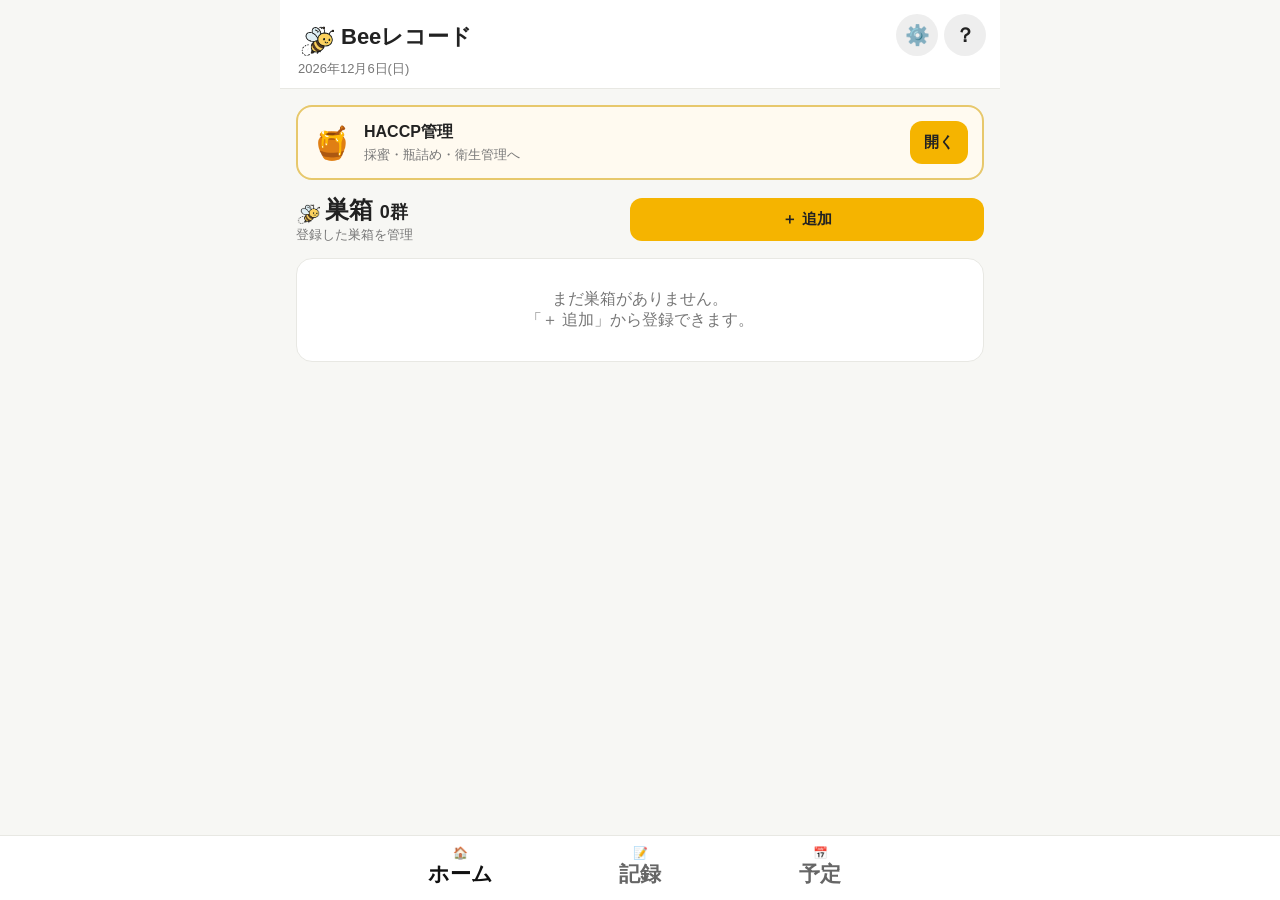
==== commit ae30abb9: "Add files via upload" ====
--- a/index.html
+++ b/index.html
@@ -137,7 +137,7 @@
 function home(m){
  if(editingHive!==null){hiveForm(m);return}
  const hs=activeHives();
- m.innerHTML=`<div class="card" style="margin-bottom:14px;border:2px solid #e7c86c;background:#fffaf0"><div style="display:flex;align-items:center;gap:12px"><div style="font-size:32px">🍯</div><div style="flex:1"><b style="font-size:16px">小さな蜜の舎 HACCP</b><div class="muted" style="margin-top:3px">採蜜・瓶詰め・衛生管理へ</div></div><button onclick="location.href='./haccp.html'" style="flex:0 0 auto">開く</button></div></div><div class="row"><div><h2 style="margin:0"><img class="bee-mark small" src="[data-uri]" alt="">巣箱 <span style="font-size:18px">${hs.length}群</span></h2><div class="muted">登録した巣箱を管理</div></div><button onclick="addHive()">＋ 追加</button></div>
+ m.innerHTML=`<div class="card" style="margin-bottom:14px;border:2px solid #e7c86c;background:#fffaf0"><div style="display:flex;align-items:center;gap:12px"><div style="font-size:32px">🍯</div><div style="flex:1"><b style="font-size:16px">HACCP管理</b><div class="muted" style="margin-top:3px">採蜜・瓶詰め・衛生管理へ</div></div><button onclick="location.href='./haccp.html'" style="flex:0 0 auto">開く</button></div></div><div class="row"><div><h2 style="margin:0"><img class="bee-mark small" src="[data-uri]" alt="">巣箱 <span style="font-size:18px">${hs.length}群</span></h2><div class="muted">登録した巣箱を管理</div></div><button onclick="addHive()">＋ 追加</button></div>
  <div style="margin-top:14px">${hs.length?hs.map(h=>hiveCard(h)).join(""):'<div class="card empty">まだ巣箱がありません。<br>「＋ 追加」から登録できます。</div>'}</div>`;
 }
 function hives(m){if(editingHive!==null){hiveForm(m);return}const hs=activeHives();m.innerHTML=`<div class="row"><div><h2 style="margin:0">巣箱</h2><div class="muted">巣箱の状況は作業登録から更新します</div></div><button onclick="addHive()">＋ 追加</button></div><div style="margin-top:14px">${hs.length?hs.map(hiveCard).join(""):'<div class="card empty">まだ巣箱がありません。<br>「＋ 追加」から登録できます。</div>'}</div>`}
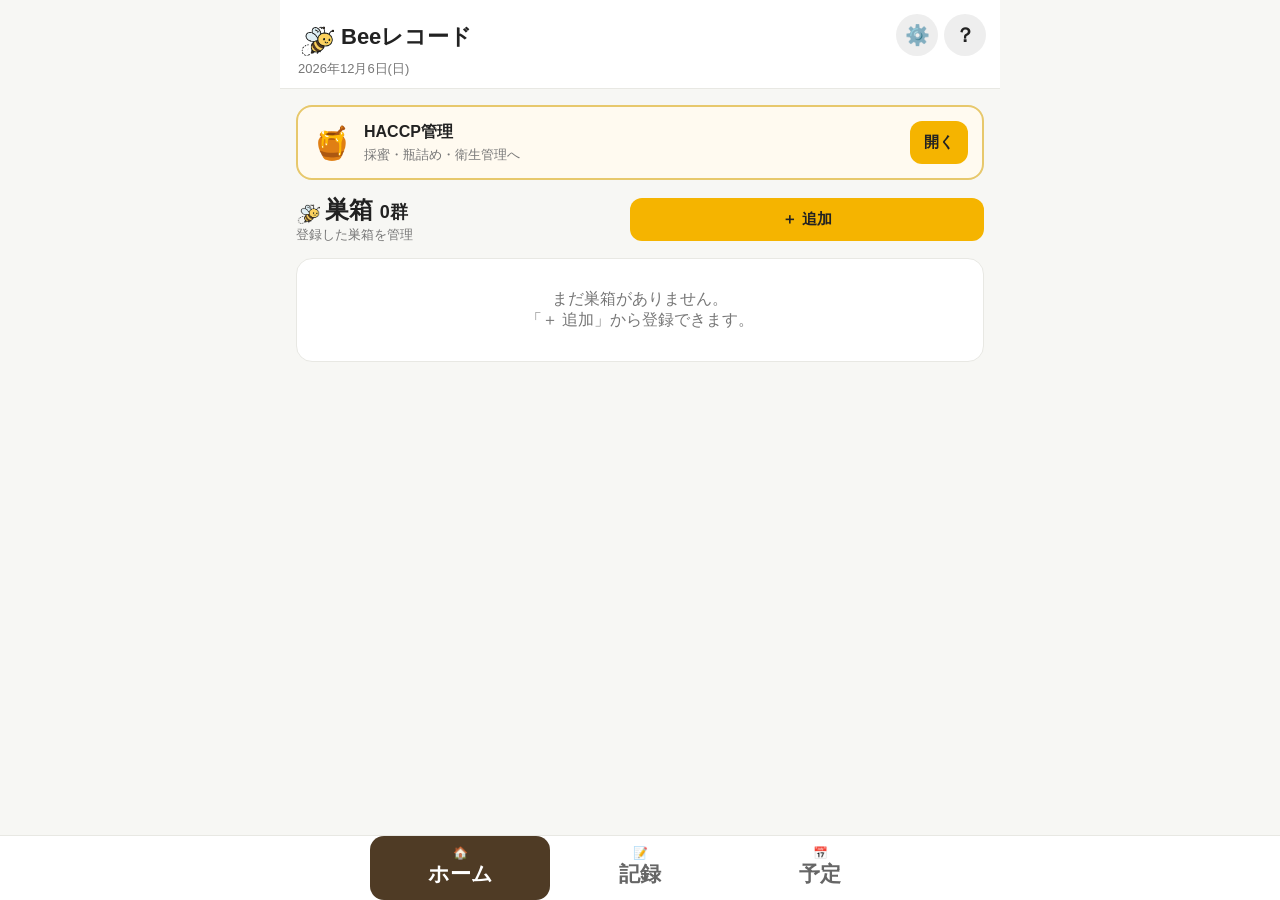
==== commit f7a092b6: "Add files via upload" ====
--- a/index.html
+++ b/index.html
@@ -4,7 +4,7 @@
 <meta charset="utf-8">
 <meta name="viewport" content="width=device-width,initial-scale=1,viewport-fit=cover">
 <meta name="theme-color" content="#f5b400">
-<meta name="bee-manager-version" content="V63">
+<meta name="bee-manager-version" content="V65">
 <link rel="manifest" href="manifest.json">
 <link rel="apple-touch-icon" href="icon-180.png">
 <meta name="apple-mobile-web-app-capable" content="yes">
@@ -18,7 +18,7 @@
 .grid{display:grid;grid-template-columns:1fr 1fr;gap:10px}.stat,.card{background:var(--card);border:1px solid var(--line);border-radius:16px;padding:14px}.stat b{font-size:22px;display:block;margin-top:4px}
 .muted{color:var(--muted);font-size:13px}button{border:0;border-radius:12px;padding:12px 14px;font-weight:700;font-size:15px;background:var(--accent);color:#222}button.secondary{background:#eee}
 .row{display:flex;gap:8px;align-items:center}.row>*{flex:1}.nav{position:fixed;bottom:0;left:0;right:0;background:#fff;border-top:1px solid var(--line);display:flex;justify-content:center;z-index:10}
-.nav button{background:transparent;border-radius:0;flex:1;max-width:180px;font-size:12px;color:#666;padding:10px 4px 12px}.nav button.active{color:#111}.nav span{display:block;font-size:21px}
+.nav button{background:transparent;border-radius:0;flex:1;max-width:180px;font-size:12px;color:#666;padding:10px 4px 12px}.nav button.active{background:#4f3b25;color:#fff;border-radius:14px;font-weight:800}.nav button.active span{font-weight:800}.nav span{display:block;font-size:21px}
 input,select,textarea{width:100%;padding:12px;border:1px solid #ddd;border-radius:11px;background:#fff;font-size:16px}label{display:block;font-size:13px;font-weight:700;margin:12px 0 6px}
 .hive{margin-bottom:10px}.hive-head{display:flex;justify-content:space-between;align-items:center}.badge{padding:5px 8px;border-radius:99px;background:#fff3c7;font-size:12px}
 .actions{display:flex;gap:8px;margin-top:12px}.actions button{flex:1}.hidden{display:none!important}.back{margin-bottom:12px}.photo-preview{max-width:100%;border-radius:12px;margin-top:8px}
@@ -132,7 +132,7 @@
 const esc=s=>String(s??"").replace(/[&<>\"']/g,m=>({"&":"&amp;","<":"&lt;",">":"&gt;",'"':"&quot;","'":"&#39;"}[m]));
 const today=()=>new Date().toISOString().slice(0,10);
 document.getElementById("today").textContent=new Date().toLocaleDateString("ja-JP",{year:"numeric",month:"long",day:"numeric",weekday:"short"});
-function render(){document.querySelectorAll(".nav button").forEach(b=>b.classList.toggle("active",b.dataset.tab===currentTab));const m=document.getElementById("main");if(currentTab==="home")home(m);else if(currentTab==="hives")hives(m);else if(currentTab==="records")records(m);else calendar(m)}
+function render(){const activeTab=currentTab==="hives"?"home":currentTab;document.querySelectorAll(".nav button").forEach(b=>b.classList.toggle("active",b.dataset.tab===activeTab));const m=document.getElementById("main");if(currentTab==="home")home(m);else if(currentTab==="hives")hives(m);else if(currentTab==="records")records(m);else calendar(m)}
 function activeHives(){return data.hives.filter(h=>!h.discarded)}
 function home(m){
  if(editingHive!==null){hiveForm(m);return}
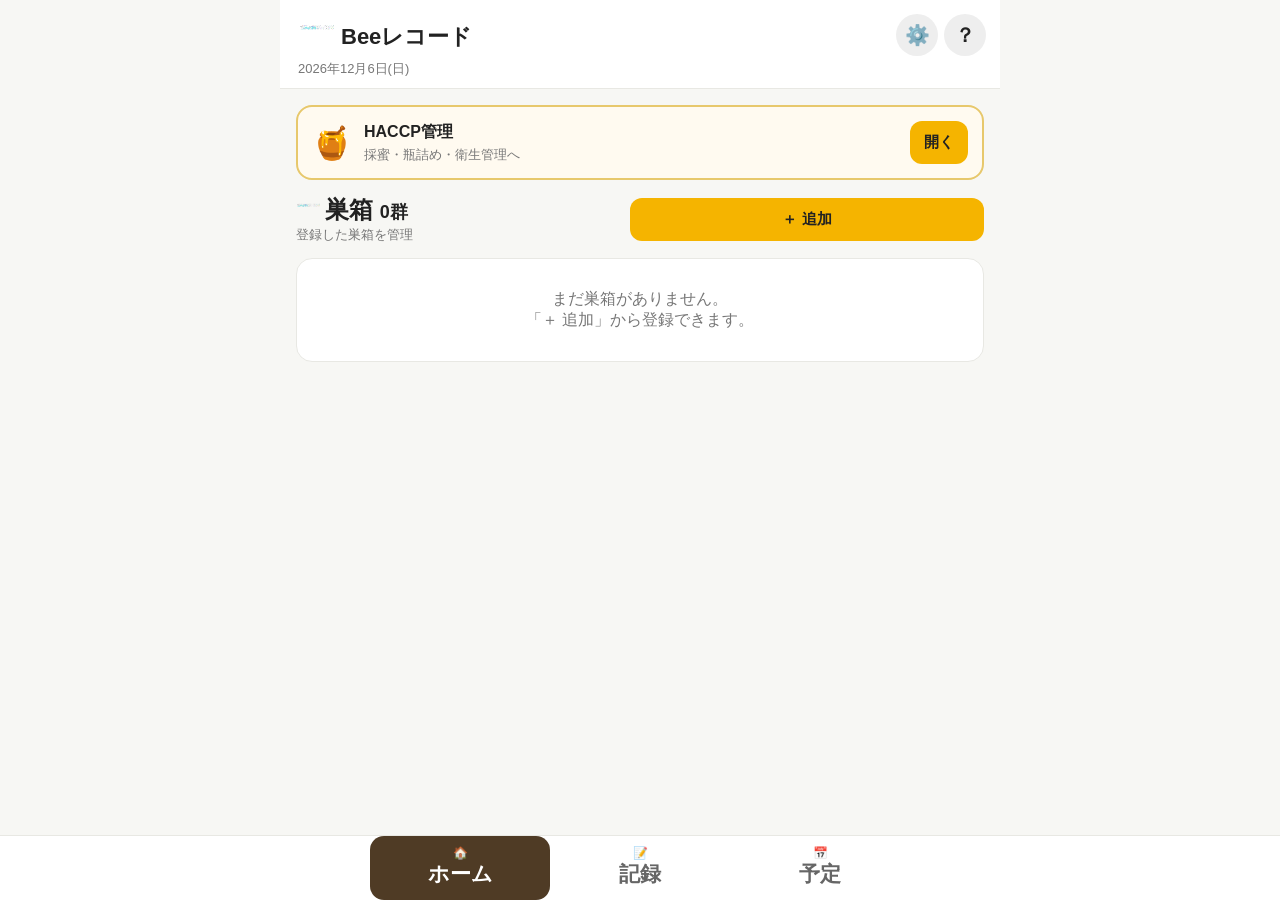
==== commit 899363b8: "Add files via upload" ====
--- a/index.html
+++ b/index.html
@@ -4,7 +4,7 @@
 <meta charset="utf-8">
 <meta name="viewport" content="width=device-width,initial-scale=1,viewport-fit=cover">
 <meta name="theme-color" content="#f5b400">
-<meta name="bee-manager-version" content="V65">
+<meta name="bee-manager-version" content="V67">
 <link rel="manifest" href="manifest.json">
 <link rel="apple-touch-icon" href="icon-180.png">
 <meta name="apple-mobile-web-app-capable" content="yes">
@@ -107,7 +107,7 @@
 </head>
 <body>
 <div class="app">
-<header style="position:sticky"><button id="backupSettingsBtn" type="button" aria-label="設定" onclick="openBackupSettings()" style="position:absolute;right:62px;top:14px;width:42px;height:42px;padding:0;background:#eee;border-radius:50%;font-size:20px;z-index:2">⚙️</button><button id="helpBtn" type="button" aria-label="使い方" onclick="openBeeHelp()" style="position:absolute;right:14px;top:14px;width:42px;height:42px;padding:0;background:#eee;border-radius:50%;font-size:20px;z-index:2">？</button><h1 class="bee-brand"><img class="bee-mark" src="[data-uri]" alt=""><span>Beeレコード</span></h1><div class="date" id="today"></div></header>
+<header style="position:sticky"><button id="backupSettingsBtn" type="button" aria-label="設定" onclick="openBackupSettings()" style="position:absolute;right:62px;top:14px;width:42px;height:42px;padding:0;background:#eee;border-radius:50%;font-size:20px;z-index:2">⚙️</button><button id="helpBtn" type="button" aria-label="使い方" onclick="openBeeHelp()" style="position:absolute;right:14px;top:14px;width:42px;height:42px;padding:0;background:#eee;border-radius:50%;font-size:20px;z-index:2">？</button><h1 class="bee-brand"><img class="bee-mark" src="[data-uri]" alt=""><span>Beeレコード</span></h1><div class="date" id="today"></div></header>
 <main id="main"></main>
 <nav class="nav">
 <button data-tab="home" class="active">🏠<span>ホーム</span></button>
@@ -137,7 +137,7 @@
 function home(m){
  if(editingHive!==null){hiveForm(m);return}
  const hs=activeHives();
- m.innerHTML=`<div class="card" style="margin-bottom:14px;border:2px solid #e7c86c;background:#fffaf0"><div style="display:flex;align-items:center;gap:12px"><div style="font-size:32px">🍯</div><div style="flex:1"><b style="font-size:16px">HACCP管理</b><div class="muted" style="margin-top:3px">採蜜・瓶詰め・衛生管理へ</div></div><button onclick="location.href='./haccp.html'" style="flex:0 0 auto">開く</button></div></div><div class="row"><div><h2 style="margin:0"><img class="bee-mark small" src="[data-uri]" alt="">巣箱 <span style="font-size:18px">${hs.length}群</span></h2><div class="muted">登録した巣箱を管理</div></div><button onclick="addHive()">＋ 追加</button></div>
+ m.innerHTML=`<div class="card" style="margin-bottom:14px;border:2px solid #e7c86c;background:#fffaf0"><div style="display:flex;align-items:center;gap:12px"><div style="font-size:32px">🍯</div><div style="flex:1"><b style="font-size:16px">HACCP管理</b><div class="muted" style="margin-top:3px">採蜜・瓶詰め・衛生管理へ</div></div><button onclick="location.href='./haccp.html'" style="flex:0 0 auto">開く</button></div></div><div class="row"><div><h2 style="margin:0"><img class="bee-mark small" src="[data-uri]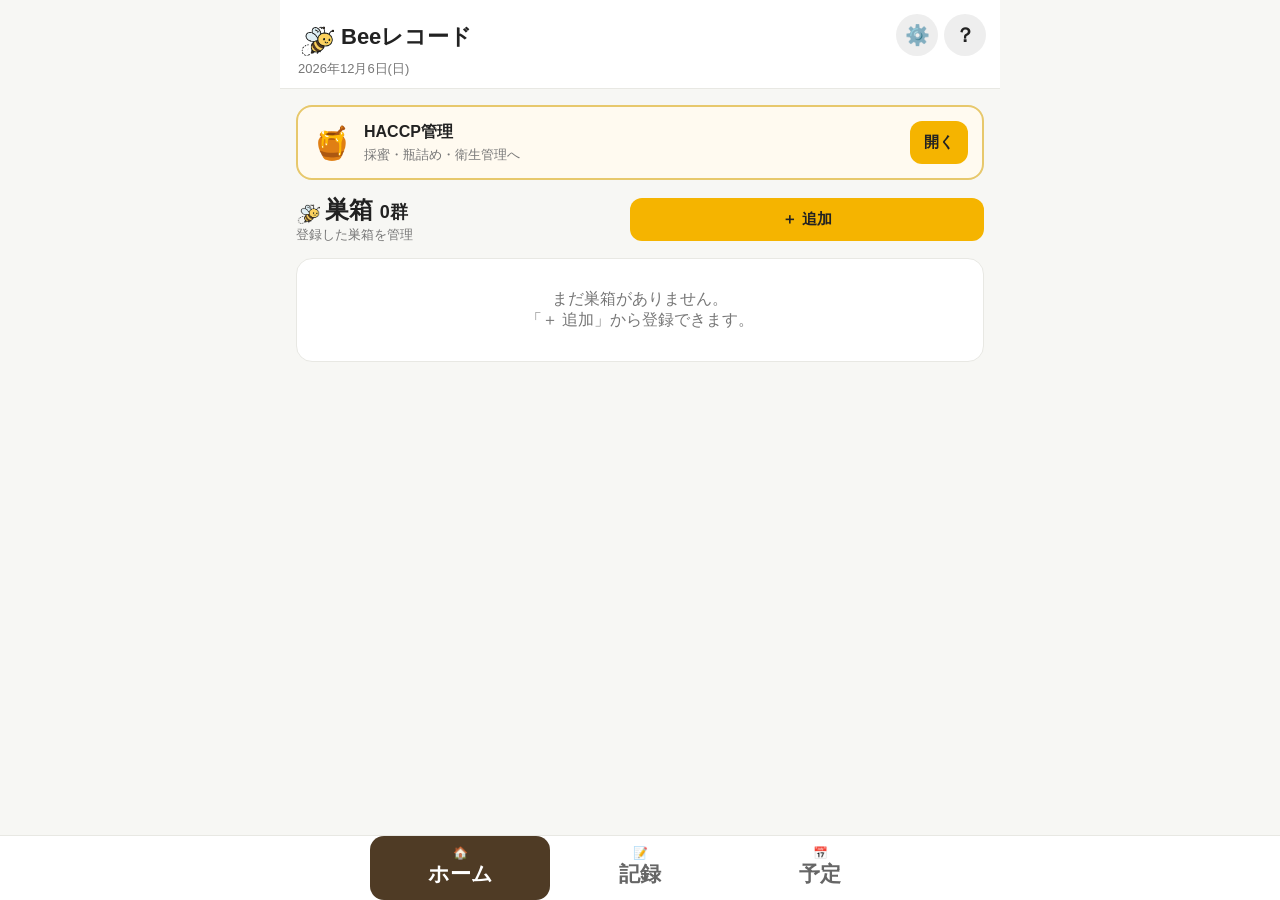
==== commit 9cd27fc5: "Add files via upload" ====
--- a/index.html
+++ b/index.html
@@ -4,7 +4,7 @@
 <meta charset="utf-8">
 <meta name="viewport" content="width=device-width,initial-scale=1,viewport-fit=cover">
 <meta name="theme-color" content="#f5b400">
-<meta name="bee-manager-version" content="V67">
+<meta name="bee-manager-version" content="V67.1">
 <link rel="manifest" href="manifest.json">
 <link rel="apple-touch-icon" href="icon-180.png">
 <meta name="apple-mobile-web-app-capable" content="yes">
@@ -107,7 +107,7 @@
 </head>
 <body>
 <div class="app">
-<header style="position:sticky"><button id="backupSettingsBtn" type="button" aria-label="設定" onclick="openBackupSettings()" style="position:absolute;right:62px;top:14px;width:42px;height:42px;padding:0;background:#eee;border-radius:50%;font-size:20px;z-index:2">⚙️</button><button id="helpBtn" type="button" aria-label="使い方" onclick="openBeeHelp()" style="position:absolute;right:14px;top:14px;width:42px;height:42px;padding:0;background:#eee;border-radius:50%;font-size:20px;z-index:2">？</button><h1 class="bee-brand"><img class="bee-mark" src="[data-uri]" alt=""><span>Beeレコード</span></h1><div class="date" id="today"></div></header>
+<header style="position:sticky"><button id="backupSettingsBtn" type="button" aria-label="設定" onclick="openBackupSettings()" style="position:absolute;right:62px;top:14px;width:42px;height:42px;padding:0;background:#eee;border-radius:50%;font-size:20px;z-index:2">⚙️</button><button id="helpBtn" type="button" aria-label="使い方" onclick="openBeeHelp()" style="position:absolute;right:14px;top:14px;width:42px;height:42px;padding:0;background:#eee;border-radius:50%;font-size:20px;z-index:2">？</button><h1 class="bee-brand"><img class="bee-mark" src="[data-uri]" alt=""><span>Beeレコード</span></h1><div class="date" id="today"></div></header>
 <main id="main"></main>
 <nav class="nav">
 <button data-tab="home" class="active">🏠<span>ホーム</span></button>
@@ -137,7 +137,7 @@
 function home(m){
  if(editingHive!==null){hiveForm(m);return}
  const hs=activeHives();
- m.innerHTML=`<div class="card" style="margin-bottom:14px;border:2px solid #e7c86c;background:#fffaf0"><div style="display:flex;align-items:center;gap:12px"><div style="font-size:32px">🍯</div><div style="flex:1"><b style="font-size:16px">HACCP管理</b><div class="muted" style="margin-top:3px">採蜜・瓶詰め・衛生管理へ</div></div><button onclick="location.href='./haccp.html'" style="flex:0 0 auto">開く</button></div></div><div class="row"><div><h2 style="margin:0"><img class="bee-mark small" src="[data-uri]" alt="">巣箱 <span style="font-size:18px">${hs.length}群</span></h2><div class="muted">登録した巣箱を管理</div></div><button onclick="addHive()">＋ 追加</button></div>
+ m.innerHTML=`<div class="card" style="margin-bottom:14px;border:2px solid #e7c86c;background:#fffaf0"><div style="display:flex;align-items:center;gap:12px"><div style="font-size:32px">🍯</div><div style="flex:1"><b style="font-size:16px">HACCP管理</b><div class="muted" style="margin-top:3px">採蜜・瓶詰め・衛生管理へ</div></div><button onclick="location.href='./haccp.html'" style="flex:0 0 auto">開く</button></div></div><div class="row"><div><h2 style="margin:0"><img class="bee-mark small" src="[data-uri]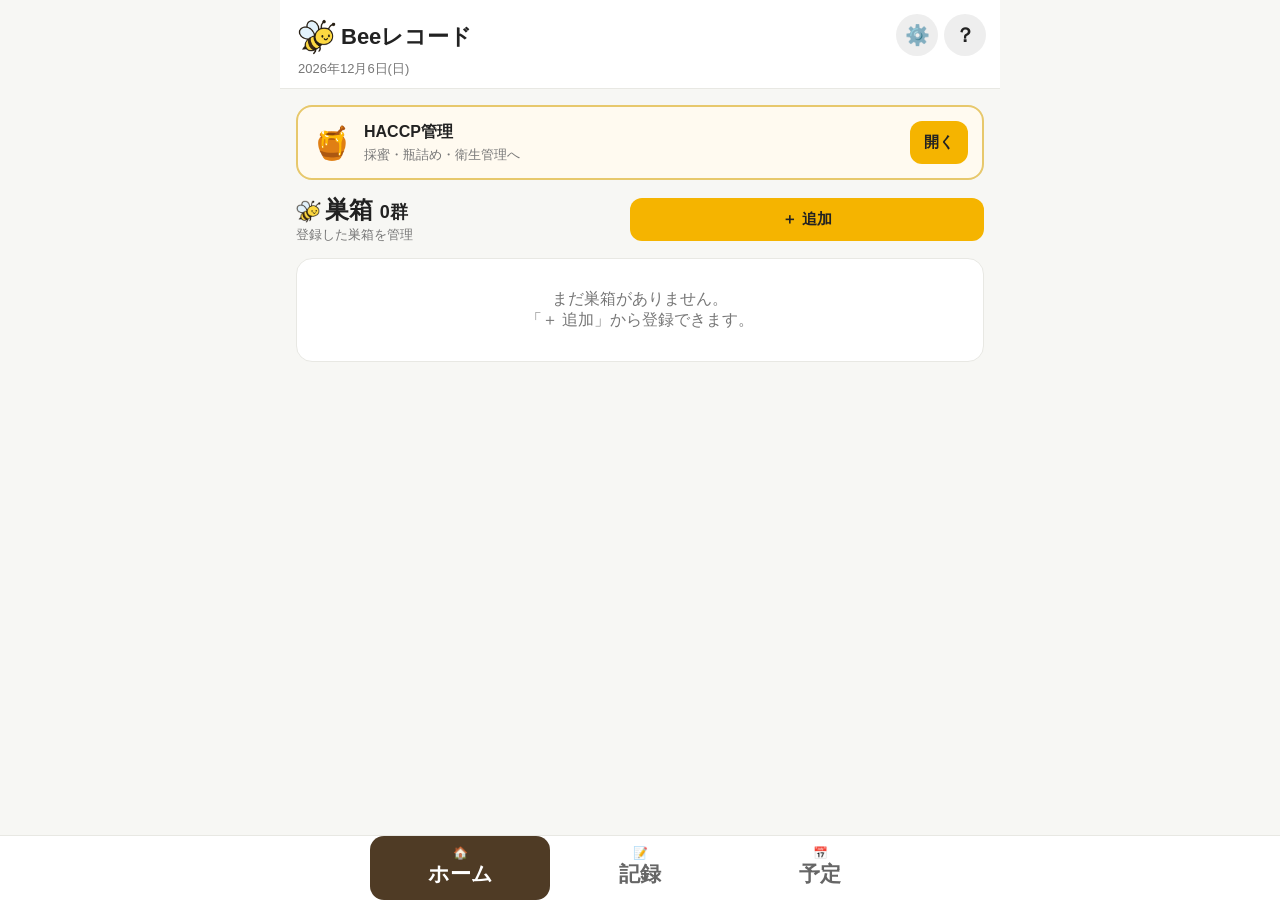
==== commit 008aa1d7: "Add files via upload" ====
--- a/index.html
+++ b/index.html
@@ -4,7 +4,7 @@
 <meta charset="utf-8">
 <meta name="viewport" content="width=device-width,initial-scale=1,viewport-fit=cover">
 <meta name="theme-color" content="#f5b400">
-<meta name="bee-manager-version" content="V67.1">
+<meta name="bee-manager-version" content="V67.2">
 <link rel="manifest" href="manifest.json">
 <link rel="apple-touch-icon" href="icon-180.png">
 <meta name="apple-mobile-web-app-capable" content="yes">
@@ -107,7 +107,7 @@
 </head>
 <body>
 <div class="app">
-<header style="position:sticky"><button id="backupSettingsBtn" type="button" aria-label="設定" onclick="openBackupSettings()" style="position:absolute;right:62px;top:14px;width:42px;height:42px;padding:0;background:#eee;border-radius:50%;font-size:20px;z-index:2">⚙️</button><button id="helpBtn" type="button" aria-label="使い方" onclick="openBeeHelp()" style="position:absolute;right:14px;top:14px;width:42px;height:42px;padding:0;background:#eee;border-radius:50%;font-size:20px;z-index:2">？</button><h1 class="bee-brand"><img class="bee-mark" src="[data-uri]" alt=""><span>Beeレコード</span></h1><div class="date" id="today"></div></header>
+<header style="position:sticky"><button id="backupSettingsBtn" type="button" aria-label="設定" onclick="openBackupSettings()" style="position:absolute;right:62px;top:14px;width:42px;height:42px;padding:0;background:#eee;border-radius:50%;font-size:20px;z-index:2">⚙️</button><button id="helpBtn" type="button" aria-label="使い方" onclick="openBeeHelp()" style="position:absolute;right:14px;top:14px;width:42px;height:42px;padding:0;background:#eee;border-radius:50%;font-size:20px;z-index:2">？</button><h1 class="bee-brand"><img class="bee-mark" src="[data-uri]" alt=""><span>Beeレコード</span></h1><div class="date" id="today"></div></header>
 <main id="main"></main>
 <nav class="nav">
 <button data-tab="home" class="active">🏠<span>ホーム</span></button>
@@ -137,7 +137,7 @@
 function home(m){
  if(editingHive!==null){hiveForm(m);return}
  const hs=activeHives();
- m.innerHTML=`<div class="card" style="margin-bottom:14px;border:2px solid #e7c86c;background:#fffaf0"><div style="display:flex;align-items:center;gap:12px"><div style="font-size:32px">🍯</div><div style="flex:1"><b style="font-size:16px">HACCP管理</b><div class="muted" style="margin-top:3px">採蜜・瓶詰め・衛生管理へ</div></div><button onclick="location.href='./haccp.html'" style="flex:0 0 auto">開く</button></div></div><div class="row"><div><h2 style="margin:0"><img class="bee-mark small" src="[data-uri]" alt="">巣箱 <span style="font-size:18px">${hs.length}群</span></h2><div class="muted">登録した巣箱を管理</div></div><button onclick="addHive()">＋ 追加</button></div>
+ m.innerHTML=`<div class="card" style="margin-bottom:14px;border:2px solid #e7c86c;background:#fffaf0"><div style="display:flex;align-items:center;gap:12px"><div style="font-size:32px">🍯</div><div style="flex:1"><b style="font-size:16px">HACCP管理</b><div class="muted" style="margin-top:3px">採蜜・瓶詰め・衛生管理へ</div></div><button onclick="location.href='./haccp.html'" style="flex:0 0 auto">開く</button></div></div><div class="row"><div><h2 style="margin:0"><img class="bee-mark small" src="[data-uri]